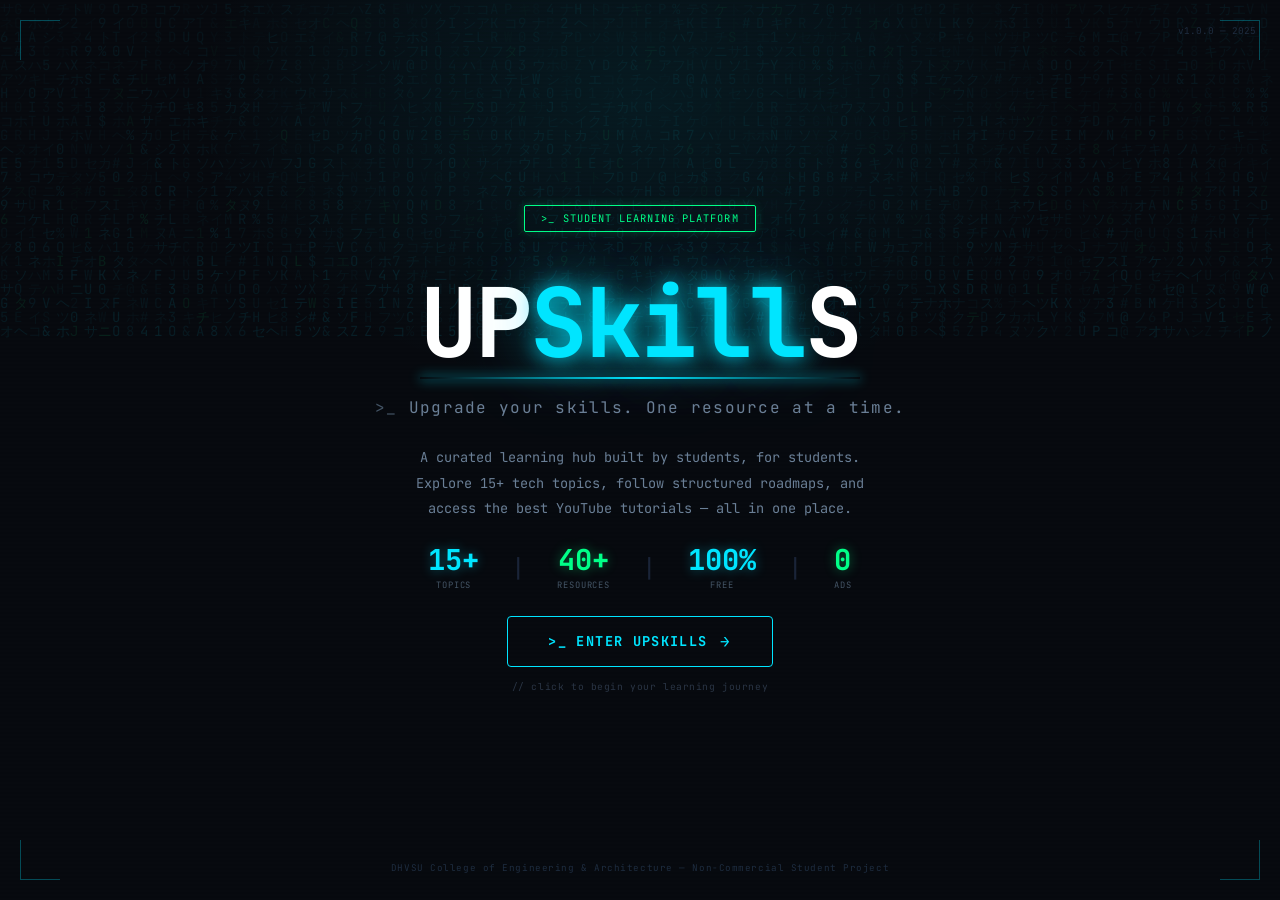
==== intro.html @ 8735667f "." ====
<!DOCTYPE html>
<html lang="en">
<head>
  <meta charset="UTF-8" />
  <meta name="viewport" content="width=device-width, initial-scale=1.0" />
  <title>UPSkillS — Welcome</title>
  <link rel="stylesheet" href="assets/css/style.css" />
  <style>
    * { box-sizing: border-box; margin: 0; padding: 0; }

    body {
      background: #080b11;
      font-family: 'JetBrains Mono', monospace;
      overflow: hidden;
      height: 100vh;
      display: flex;
      align-items: center;
      justify-content: center;
    }

    /* Matrix Canvas */
    #intro-canvas {
      position: fixed;
      inset: 0;
      z-index: 0;
      opacity: 0.15;
    }

    /* Scanline */
    body::before {
      content: '';
      position: fixed;
      inset: 0;
      z-index: 1;
      pointer-events: none;
      background: repeating-linear-gradient(
        0deg, transparent, transparent 2px,
        rgba(0,0,0,0.08) 2px, rgba(0,0,0,0.08) 4px
      );
    }

    /* Radial glow */
    body::after {
      content: '';
      position: fixed;
      top: -200px;
      left: 50%;
      transform: translateX(-50%);
      width: 900px;
      height: 600px;
      background: radial-gradient(ellipse, rgba(0,229,255,0.08) 0%, transparent 70%);
      pointer-events: none;
      z-index: 1;
    }

    /* Main container */
    .intro-container {
      position: relative;
      z-index: 10;
      text-align: center;
      padding: 2rem;
      display: flex;
      flex-direction: column;
      align-items: center;
      gap: 1.5rem;
    }

    /* Badge */
    .intro-badge {
      font-size: 0.65rem;
      color: #00ff88;
      border: 1px solid #00ff88;
      padding: 4px 16px;
      border-radius: 2px;
      letter-spacing: 0.1em;
      text-transform: uppercase;
      opacity: 0;
      animation: fadeInUp 0.6s ease forwards 0.3s;
      box-shadow: 0 0 10px rgba(0,255,136,0.2);
    }

    /* Logo */
    .intro-logo {
      font-size: clamp(3rem, 8vw, 6rem);
      font-weight: 700;
      letter-spacing: -3px;
      color: #fff;
      opacity: 0;
      animation: fadeInUp 0.7s ease forwards 0.6s;
      position: relative;
      line-height: 1;
    }

    .intro-logo span {
      color: #00e5ff;
      text-shadow:
        0 0 20px rgba(0,229,255,0.9),
        0 0 50px rgba(0,229,255,0.5),
        0 0 100px rgba(0,229,255,0.3);
      animation: logoPulse 2s ease-in-out infinite 1.5s;
    }

    @keyframes logoPulse {
      0%, 100% { text-shadow: 0 0 20px rgba(0,229,255,0.9), 0 0 50px rgba(0,229,255,0.5); }
      50%       { text-shadow: 0 0 30px rgba(0,229,255,1), 0 0 80px rgba(0,229,255,0.7), 0 0 120px rgba(0,229,255,0.4); }
    }

    /* Glowing underline */
    .intro-logo::after {
      content: '';
      position: absolute;
      bottom: -8px;
      left: 0;
      width: 100%;
      height: 2px;
      background: linear-gradient(90deg, transparent, #00e5ff, transparent);
      box-shadow: 0 0 12px #00e5ff;
      opacity: 0;
      animation: fadeIn 0.5s ease forwards 1s;
    }

    /* Tagline */
    .intro-tagline {
      font-size: clamp(0.75rem, 2vw, 1rem);
      color: #445566;
      letter-spacing: 0.08em;
      opacity: 0;
      animation: fadeInUp 0.7s ease forwards 1s;
    }

    .intro-tagline span {
      color: #6a7f96;
    }

    /* Description */
    .intro-desc {
      font-size: clamp(0.7rem, 1.5vw, 0.85rem);
      color: #6a7f96;
      max-width: 480px;
      line-height: 1.9;
      opacity: 0;
      animation: fadeInUp 0.7s ease forwards 1.3s;
    }

    /* Stats row */
    .intro-stats {
      display: flex;
      gap: 2rem;
      align-items: center;
      opacity: 0;
      animation: fadeInUp 0.7s ease forwards 1.6s;
    }

    .intro-stat {
      display: flex;
      flex-direction: column;
      align-items: center;
      gap: 0.2rem;
    }

    .intro-stat-num {
      font-size: 1.8rem;
      font-weight: 700;
      line-height: 1;
    }

    .intro-stat-num.cyan  { color: #00e5ff; text-shadow: 0 0 12px rgba(0,229,255,0.4); }
    .intro-stat-num.green { color: #00ff88; text-shadow: 0 0 12px rgba(0,255,136,0.4); }

    .intro-stat-label {
      font-size: 0.55rem;
      color: #445566;
      text-transform: uppercase;
      letter-spacing: 0.1em;
    }

    .intro-stat-sep { color: #1a2438; font-size: 1.5rem; }

    /* Enter button */
    .intro-btn {
      opacity: 0;
      animation: fadeInUp 0.7s ease forwards 2s;
      display: flex;
      flex-direction: column;
      align-items: center;
      gap: 0.8rem;
      cursor: pointer;
      border: none;
      background: none;
      font-family: 'JetBrains Mono', monospace;
    }

    .intro-btn-inner {
      display: flex;
      align-items: center;
      gap: 0.8rem;
      background: transparent;
      border: 1px solid #00e5ff;
      color: #00e5ff;
      font-family: 'JetBrains Mono', monospace;
      font-size: 0.85rem;
      font-weight: 700;
      padding: 0.85rem 2.5rem;
      border-radius: 4px;
      cursor: pointer;
      letter-spacing: 0.1em;
      text-transform: uppercase;
      transition: background 0.2s, box-shadow 0.2s, transform 0.2s;
      position: relative;
      overflow: hidden;
    }

    .intro-btn-inner::before {
      content: '';
      position: absolute;
      inset: 0;
      background: linear-gradient(135deg, rgba(0,229,255,0.1), transparent);
      opacity: 0;
      transition: opacity 0.2s;
    }

    .intro-btn-inner:hover {
      background: rgba(0,229,255,0.08);
      box-shadow: 0 0 30px rgba(0,229,255,0.4), 0 0 60px rgba(0,229,255,0.1);
      transform: translateY(-2px);
    }

    .intro-btn-inner:hover::before { opacity: 1; }

    .btn-arrow {
      font-size: 1rem;
      animation: arrowPulse 1.5s ease-in-out infinite;
    }

    @keyframes arrowPulse {
      0%, 100% { transform: translateX(0); }
      50%       { transform: translateX(4px); }
    }

    .intro-btn-hint {
      font-size: 0.6rem;
      color: #2a3545;
      letter-spacing: 0.06em;
    }

    /* Corner decorations */
    .corner {
      position: fixed;
      width: 40px;
      height: 40px;
      opacity: 0.3;
      z-index: 5;
    }
    .corner-tl { top: 20px; left: 20px; border-top: 1px solid #00e5ff; border-left: 1px solid #00e5ff; }
    .corner-tr { top: 20px; right: 20px; border-top: 1px solid #00e5ff; border-right: 1px solid #00e5ff; }
    .corner-bl { bottom: 20px; left: 20px; border-bottom: 1px solid #00e5ff; border-left: 1px solid #00e5ff; }
    .corner-br { bottom: 20px; right: 20px; border-bottom: 1px solid #00e5ff; border-right: 1px solid #00e5ff; }

    /* Footer text */
    .intro-footer {
      position: fixed;
      bottom: 1.5rem;
      left: 50%;
      transform: translateX(-50%);
      font-size: 0.58rem;
      color: #1e2d40;
      letter-spacing: 0.06em;
      z-index: 10;
      white-space: nowrap;
    }

    /* Version tag */
    .intro-version {
      position: fixed;
      top: 1.5rem;
      right: 1.5rem;
      font-size: 0.58rem;
      color: #1e2d40;
      z-index: 10;
    }

    /* Fade out transition */
    .fade-out {
      animation: fadeOut 0.8s ease forwards !important;
    }

    /* Keyframes */
    @keyframes fadeInUp {
      from { opacity: 0; transform: translateY(20px); }
      to   { opacity: 1; transform: translateY(0); }
    }

    @keyframes fadeIn {
      from { opacity: 0; }
      to   { opacity: 1; }
    }

    @keyframes fadeOut {
      from { opacity: 1; }
      to   { opacity: 0; }
    }
  </style>
  <link rel="preconnect" href="https://fonts.googleapis.com">
  <link href="https://fonts.googleapis.com/css2?family=JetBrains+Mono:wght@300;400;600;700&display=swap" rel="stylesheet">
</head>
<body>

  <!-- Matrix Canvas -->
  <canvas id="intro-canvas"></canvas>

  <!-- Corner decorations -->
  <div class="corner corner-tl"></div>
  <div class="corner corner-tr"></div>
  <div class="corner corner-bl"></div>
  <div class="corner corner-br"></div>

  <!-- Version -->
  <p class="intro-version">v1.0.0 — 2025</p>

  <!-- Main Content -->
  <div class="intro-container" id="introContainer">

    <div class="intro-badge">&gt;_ Student Learning Platform</div>

    <div class="intro-logo">UP<span>Skill</span>S</div>

    <p class="intro-tagline">&gt;_ <span>Upgrade your skills. One resource at a time.</span></p>

    <p class="intro-desc">
      A curated learning hub built by students, for students.
      Explore 15+ tech topics, follow structured roadmaps,
      and access the best YouTube tutorials — all in one place.
    </p>

    <div class="intro-stats">
      <div class="intro-stat">
        <span class="intro-stat-num cyan">15+</span>
        <span class="intro-stat-label">Topics</span>
      </div>
      <div class="intro-stat-sep">|</div>
      <div class="intro-stat">
        <span class="intro-stat-num green">40+</span>
        <span class="intro-stat-label">Resources</span>
      </div>
      <div class="intro-stat-sep">|</div>
      <div class="intro-stat">
        <span class="intro-stat-num cyan">100%</span>
        <span class="intro-stat-label">Free</span>
      </div>
      <div class="intro-stat-sep">|</div>
      <div class="intro-stat">
        <span class="intro-stat-num green">0</span>
        <span class="intro-stat-label">Ads</span>
      </div>
    </div>

    <div class="intro-btn" id="enterBtn">
      <button class="intro-btn-inner" onclick="enterSite()">
        &gt;_ Enter UPSkillS
        <span class="btn-arrow">→</span>
      </button>
      <p class="intro-btn-hint">// click to begin your learning journey</p>
    </div>

  </div>

  <!-- Footer -->
  <p class="intro-footer">DHVSU College of Engineering &amp; Architecture — Non-Commercial Student Project</p>

  <script>
    // Matrix Rain
    const canvas = document.getElementById('intro-canvas');
    const ctx = canvas.getContext('2d');
    canvas.width = window.innerWidth;
    canvas.height = window.innerHeight;

    window.addEventListener('resize', () => {
      canvas.width = window.innerWidth;
      canvas.height = window.innerHeight;
    });

    const chars = '01アイウエオカキクケコサシスセソタチツテトナニヌネノハヒフヘホABCDEFGHIJKLMNOPQRSTUVWXYZ0123456789@#$%&';
    const fontSize = 14;
    const columns = Math.floor(canvas.width / fontSize);
    const drops = Array(columns).fill(1);

    function drawMatrix() {
      ctx.fillStyle = 'rgba(8,11,17,0.05)';
      ctx.fillRect(0, 0, canvas.width, canvas.height);
      ctx.font = fontSize + 'px JetBrains Mono, monospace';

      drops.forEach((d, i) => {
        const char = chars[Math.floor(Math.random() * chars.length)];
        ctx.fillStyle = Math.random() > 0.95 ? '#00ff88' : '#00e5ff';
        ctx.globalAlpha = Math.random() * 0.5 + 0.2;
        ctx.fillText(char, i * fontSize, d * fontSize);
        if (d * fontSize > canvas.height && Math.random() > 0.975) drops[i] = 0;
        drops[i]++;
      });
    }

    setInterval(drawMatrix, 50);

    // Enter button
    function enterSite() {
      document.body.style.transition = 'opacity 0.8s ease';
      document.body.style.opacity = '0';
      setTimeout(() => {
        window.location.href = 'index.html';
      }, 800);
    }

    // Keyboard shortcut — Enter key
    document.addEventListener('keydown', (e) => {
      if (e.key === 'Enter') enterSite();
    });
  </script>
</body>
</html>
---- assets/css/style.css ----
/* ═══════════════════════════════════════════════
   UPSkillS — style.css (v5)
   Theme  : Dark Techy / Futuristic
   Accents: Cyan #00e5ff + Green #00ff88
   Font   : JetBrains Mono
   ══════════════════════════════════════════════ */

@import url('https://fonts.googleapis.com/css2?family=JetBrains+Mono:wght@300;400;600;700&display=swap');

/* ── Variables ─────────────────────────────── */
:root {
  --bg:          #080b11;
  --bg-card:     #0e1520;
  --bg-card-h:   #111a2a;
  --bg-terminal: #0a0f18;
  --border:      #1a2438;
  --border-dim:  #111825;
  --cyan:        #00e5ff;
  --cyan-dim:    rgba(0, 229, 255, 0.12);
  --cyan-glow:   rgba(0, 229, 255, 0.25);
  --green:       #00ff88;
  --green-dim:   rgba(0, 255, 136, 0.12);
  --text:        #c8d8e8;
  --text-bright: #6a7f96;
  --text-dim:    #b8cfd8;
  --font:        'JetBrains Mono', monospace;
  --radius:      6px;
  --radius-lg:   10px;
}

/* ── Reset ─────────────────────────────────── */
*, *::before, *::after { box-sizing: border-box; margin: 0; padding: 0; }
html { scroll-behavior: smooth; }
body {
  background: var(--bg);
  color: var(--text);
  font-family: var(--font);
  font-size: 20px;
  line-height: 1.6;
  overflow-x: hidden;
}
a { text-decoration: none; }

/* ══════════════════════════════════════════════
   BACKGROUND — Grid + Scanlines + Radial glow
══════════════════════════════════════════════ */
.bg-grid {
  position: fixed;
  inset: 0;
  pointer-events: none;
  z-index: 0;
  background-image:
    linear-gradient(rgba(0,229,255,0.04) 1px, transparent 1px),
    linear-gradient(90deg, rgba(0,229,255,0.04) 1px, transparent 1px);
  background-size: 48px 48px;
  animation: gridDrift 20s linear infinite;
}
@keyframes gridDrift {
  0%   { background-position: 0 0; }
  100% { background-position: 48px 48px; }
}

body::before {
  content: '';
  position: fixed;
  inset: 0;
  z-index: 0;
  pointer-events: none;
  background: repeating-linear-gradient(
    0deg,
    transparent,
    transparent 2px,
    rgba(0,0,0,0.05) 2px,
    rgba(0,0,0,0.05) 4px
  );
}

body::after {
  content: '';
  position: fixed;
  top: -200px;
  left: 50%;
  transform: translateX(-50%);
  width: 800px;
  height: 500px;
  background: radial-gradient(ellipse, rgba(0,229,255,0.06) 0%, transparent 70%);
  pointer-events: none;
  z-index: 0;
}

header, section, main, footer, .topic-nav-strip {
  position: relative;
  z-index: 1;
}

/* ══════════════════════════════════════════════
   SCROLL ANIMATIONS
══════════════════════════════════════════════ */
.fade-in {
  opacity: 0;
  transform: translateY(24px);
  transition: opacity 0.6s ease, transform 0.6s ease;
}
.fade-in.visible {
  opacity: 1;
  transform: translateY(0);
}

/* ══════════════════════════════════════════════
   HEADER
══════════════════════════════════════════════ */
header {
  padding: 1.6rem 2rem 0;
  max-width: 1180px;
  margin: 0 auto;
  animation: slideDown 0.6s ease both;
}
@keyframes slideDown {
  from { opacity: 0; transform: translateY(-16px); }
  to   { opacity: 1; transform: translateY(0); }
}

.header-inner {
  display: flex;
  align-items: center;
  justify-content: space-between;
  flex-wrap: wrap;
  gap: 1rem;
}

/* ── LOGO ── */
.logo {
  font-size: 2rem;
  font-weight: 700;
  letter-spacing: -2px;
  color: #fff;
  position: relative;
  display: inline-block;
  flex-shrink: 0;
}
.logo span {
  color: var(--cyan);
  text-shadow:
    0 0 10px rgba(0,229,255,0.8),
    0 0 30px rgba(0,229,255,0.4),
    0 0 60px rgba(0,229,255,0.2);
  animation: logoPulse 3s ease-in-out infinite;
}
@keyframes logoPulse {
  0%, 100% { text-shadow: 0 0 10px rgba(0,229,255,0.8), 0 0 30px rgba(0,229,255,0.4), 0 0 60px rgba(0,229,255,0.2); }
  50%       { text-shadow: 0 0 20px rgba(0,229,255,1),   0 0 50px rgba(0,229,255,0.6), 0 0 80px rgba(0,229,255,0.3); }
}
.logo::after {
  content: '';
  position: absolute;
  bottom: -4px;
  left: 0;
  width: 100%;
  height: 2px;
  background: linear-gradient(90deg, var(--cyan), transparent);
  border-radius: 2px;
  box-shadow: 0 0 8px var(--cyan);
}

/* ── Nav ── */
.nav-topics {
  display: flex;
  gap: 0.15rem;
  flex-wrap: wrap;
  max-width: 760px;
  justify-content: flex-end;
}
.nav-topics a {
  font-size: 0.65rem;
  color: var(--text-dim);
  padding: 3px 8px;
  border-radius: 3px;
  border: 1px solid transparent;
  transition: color 0.15s, border-color 0.15s, background 0.15s;
  letter-spacing: 0.03em;
  white-space: nowrap;
}
.nav-topics a:hover,
.nav-topics a.active {
  color: var(--cyan);
  border-color: var(--border);
  background: var(--cyan-dim);
}

.tagline {
  margin-top: 0.9rem;
  font-size: 0.78rem;
  color: var(--text-dim);
  letter-spacing: 0.04em;
}

.header-line {
  margin-top: 1rem;
  height: 1px;
  background: linear-gradient(
    90deg,
    var(--cyan) 0%,
    rgba(0,229,255,0.3) 30%,
    var(--border) 60%,
    transparent 100%
  );
  box-shadow: 0 0 10px rgba(0,229,255,0.4);
  animation: lineGrow 1s ease both 0.3s;
}
@keyframes lineGrow {
  from { transform: scaleX(0); transform-origin: left; }
  to   { transform: scaleX(1); transform-origin: left; }
}

/* ══════════════════════════════════════════════
   INTRO / HERO
══════════════════════════════════════════════ */
.intro {
  max-width: 1180px;
  margin: 0 auto;
  padding: 3.5rem 2rem 2.5rem;
  display: grid;
  grid-template-columns: 1fr 1fr;
  gap: 3rem;
  align-items: center;
  animation: fadeUp 0.7s ease both 0.2s;
}
@keyframes fadeUp {
  from { opacity: 0; transform: translateY(20px); }
  to   { opacity: 1; transform: translateY(0); }
}

.intro-badge {
  display: inline-block;
  font-size: 0.65rem;
  color: var(--green);
  border: 1px solid var(--green);
  padding: 3px 12px;
  border-radius: 2px;
  margin-bottom: 1.2rem;
  letter-spacing: 0.06em;
  box-shadow: 0 0 10px rgba(0,255,136,0.15);
}

.intro-title {
  font-size: 2rem;
  font-weight: 700;
  color: #fff;
  line-height: 1.25;
  margin-bottom: 1rem;
  letter-spacing: -0.5px;
}

.glow-text {
  color: var(--cyan);
  text-shadow: 0 0 20px rgba(0,229,255,0.6), 0 0 50px rgba(0,229,255,0.3);
  animation: glowPulse 2.5s ease-in-out infinite;
}
@keyframes glowPulse {
  0%, 100% { text-shadow: 0 0 20px rgba(0,229,255,0.6), 0 0 50px rgba(0,229,255,0.3); }
  50%       { text-shadow: 0 0 30px rgba(0,229,255,0.9), 0 0 70px rgba(0,229,255,0.5); }
}

.intro-text {
  font-size: 0.78rem;
  color: var(--text-dim);
  line-height: 1.9;
  max-width: 440px;
  margin-bottom: 2rem;
}

.intro-stats {
  display: flex;
  align-items: center;
  gap: 1rem;
  flex-wrap: wrap;
}
.stat { display: flex; flex-direction: column; }
.stat-num {
  font-size: 1.6rem;
  font-weight: 700;
  line-height: 1;
}
.stat-num.cyan  { color: var(--cyan);  text-shadow: 0 0 12px var(--cyan-glow); }
.stat-num.green { color: var(--green); text-shadow: 0 0 12px rgba(0,255,136,0.3); }
.stat-label {
  font-size: 0.6rem;
  color: var(--text-dim);
  text-transform: uppercase;
  letter-spacing: 0.1em;
  margin-top: 2px;
}
.stat-sep { color: var(--border); font-size: 1.4rem; }

/* ── Terminal Widget ── */
.intro-terminal {
  background: var(--bg-terminal);
  border: 1px solid var(--border);
  border-radius: var(--radius-lg);
  overflow: hidden;
  box-shadow: 0 0 40px rgba(0,0,0,0.6), 0 0 1px var(--cyan) inset;
  animation: terminalAppear 0.8s ease both 0.5s;
}
@keyframes terminalAppear {
  from { opacity: 0; transform: translateX(20px); }
  to   { opacity: 1; transform: translateX(0); }
}

.terminal-bar {
  background: #0c1220;
  padding: 0.55rem 1rem;
  display: flex;
  align-items: center;
  gap: 0.4rem;
  border-bottom: 1px solid var(--border);
}
.dot { width: 10px; height: 10px; border-radius: 50%; display: inline-block; }
.dot-red    { background: #ff5f57; }
.dot-yellow { background: #febc2e; }
.dot-green  { background: #28c840; }
.terminal-title { margin-left: 0.5rem; font-size: 0.65rem; color: var(--text-dim); }

.terminal-body {
  padding: 1.2rem 1.4rem;
  font-size: 0.75rem;
  line-height: 2;
}
.terminal-body p { margin: 0; }
.t-dim  { color: var(--text-dim); }
.t-cyan { color: var(--cyan); }
.t-mt   { margin-top: 0.5rem; }
.cursor {
  display: inline-block;
  color: var(--cyan);
  animation: blink 1s step-end infinite;
}
@keyframes blink { 0%,100%{opacity:1} 50%{opacity:0} }

/* ══════════════════════════════════════════════
   TOPIC NAV PILLS
══════════════════════════════════════════════ */
.topic-nav-strip {
  max-width: 1180px;
  margin: 0 auto 0.5rem;
  padding: 0 2rem 1.5rem;
  display: flex;
  flex-wrap: wrap;
  gap: 0.5rem;
}
.tnav-pill {
  font-size: 0.65rem;
  padding: 5px 14px;
  border-radius: 20px;
  border: 1px solid var(--border);
  color: var(--text-dim);
  background: var(--bg-card);
  transition: color 0.2s, border-color 0.2s, background 0.2s, box-shadow 0.2s;
  letter-spacing: 0.03em;
}
.tnav-pill:hover {
  color: var(--cyan);
  border-color: var(--cyan);
  background: var(--cyan-dim);
  box-shadow: 0 0 10px rgba(0,229,255,0.15);
}

/* ══════════════════════════════════════════════
   MAIN
══════════════════════════════════════════════ */
main {
  max-width: 1180px;
  margin: 0 auto;
  padding: 0 2rem 5rem;
}

/* ══════════════════════════════════════════════
   TOPIC SECTION
══════════════════════════════════════════════ */
.topic-section {
  margin-bottom: 4rem;
}

.section-header {
  display: flex;
  align-items: center;
  gap: 1rem;
  margin-bottom: 1.4rem;
}
.section-num {
  font-size: 0.6rem;
  color: var(--text-dim);
  font-weight: 600;
  letter-spacing: 0.06em;
  flex-shrink: 0;
}
.section-title-group {
  display: flex;
  align-items: center;
  gap: 0.7rem;
  flex-shrink: 0;
}
.section-title {
  font-size: 1rem;
  font-weight: 700;
  color: #fff;
  letter-spacing: -0.3px;
}
.section-pill {
  font-size: 0.55rem;
  padding: 2px 9px;
  border-radius: 20px;
  text-transform: uppercase;
  letter-spacing: 0.07em;
  font-weight: 600;
  flex-shrink: 0;
}
.pill-cyan  { background: var(--cyan-dim);  color: var(--cyan);  border: 1px solid rgba(0,229,255,0.3); }
.pill-green { background: var(--green-dim); color: var(--green); border: 1px solid rgba(0,255,136,0.3); }

.section-line {
  flex: 1;
  height: 1px;
  background: var(--border-dim);
}

/* ══════════════════════════════════════════════
   CARDS GRID
══════════════════════════════════════════════ */
.cards-grid {
  display: grid;
  grid-template-columns: repeat(auto-fill, minmax(290px, 1fr));
  gap: 1rem;
}

/* ── Card ── */
.card {
  display: block;
  background: var(--bg-card);
  border: 1px solid var(--border);
  border-radius: var(--radius-lg);
  overflow: hidden;
  transition: border-color 0.25s, transform 0.25s, box-shadow 0.25s;
  position: relative;
}
.card::before {
  content: '';
  position: absolute;
  inset: 0;
  border-radius: var(--radius-lg);
  background: linear-gradient(135deg, rgba(0,229,255,0.04), transparent 60%);
  opacity: 0;
  transition: opacity 0.25s;
  pointer-events: none;
  z-index: 1;
}
.card:hover {
  border-color: var(--cyan);
  transform: translateY(-5px);
  box-shadow: 0 10px 40px rgba(0,229,255,0.12), 0 0 0 1px rgba(0,229,255,0.1);
}
.card:hover::before { opacity: 1; }

.card-thumb {
  position: relative;
  width: 100%;
  aspect-ratio: 16 / 9;
  background: #060a10;
  overflow: hidden;
}
.card-thumb img {
  width: 100%;
  height: 100%;
  object-fit: cover;
  display: block;
  opacity: 0.8;
  transition: opacity 0.25s, transform 0.35s;
}
.card:hover .card-thumb img {
  opacity: 1;
  transform: scale(1.05);
}

.card-overlay {
  position: absolute;
  inset: 0;
  background: rgba(0,229,255,0.05);
  display: flex;
  align-items: center;
  justify-content: center;
  opacity: 0;
  transition: opacity 0.25s;
}
.card:hover .card-overlay { opacity: 1; }

.play-btn {
  width: 44px; height: 44px;
  border-radius: 50%;
  background: rgba(0,229,255,0.15);
  border: 1.5px solid var(--cyan);
  color: var(--cyan);
  font-size: 0.9rem;
  display: flex;
  align-items: center;
  justify-content: center;
  padding-left: 3px;
  box-shadow: 0 0 24px rgba(0,229,255,0.5);
  transition: transform 0.2s;
}
.card:hover .play-btn { transform: scale(1.1); }

.card-body {
  padding: 0.85rem 1rem 1rem;
  background: var(--bg-card);
  transition: background 0.25s;
  position: relative;
  z-index: 2;
}
.card:hover .card-body { background: var(--bg-card-h); }

.card-tag {
  font-size: 0.58rem;
  text-transform: uppercase;
  letter-spacing: 0.1em;
  display: block;
  margin-bottom: 0.35rem;
  font-weight: 600;
}
.tag-cyan  { color: var(--cyan); }
.tag-green { color: var(--green); }

.card-title {
  font-size: 0.77rem;
  color: var(--text-bright);
  font-weight: 600;
  line-height: 1.5;
  margin-bottom: 0.5rem;
}
.card:hover .card-title { color: #fff; }

.card-meta {
  font-size: 0.6rem;
  color: var(--text-dim);
  font-style: italic;
}

/* ══════════════════════════════════════════════
   ABOUT US
══════════════════════════════════════════════ */
.about { margin-bottom: 4rem; }

.about-desc {
  font-size: 0.78rem;
  color: var(--text-dim);
  max-width: 600px;
  line-height: 1.9;
  margin-bottom: 2rem;
}

/* ── About Institution Block ── */
.about-institution {
  display: grid;
  grid-template-columns: 1fr 1fr;
  gap: 1.5rem;
  margin-bottom: 2.5rem;
}

.institution-card {
  background: var(--bg-card);
  border: 1px solid var(--border);
  border-radius: var(--radius-lg);
  overflow: hidden;
  transition: border-color 0.25s, transform 0.25s;
}
.institution-card:hover {
  border-color: var(--cyan);
  transform: translateY(-3px);
}

.institution-img {
  width: 100%;
  height: 220px;
  overflow: hidden;
}

.institution-img img {
  width: 100%;
  height: 100%;
  object-fit: cover;
  display: block;
  transition: transform 0.3s;
}

.institution-card:hover .institution-img img {
  transform: scale(1.03);
}

.img-placeholder-icon {
  font-size: 2.5rem;
  opacity: 0.4;
  position: relative;
  z-index: 1;
}
.img-placeholder-text {
  font-size: 0.6rem;
  color: var(--text-dim);
  letter-spacing: 0.06em;
  position: relative;
  z-index: 1;
  text-align: center;
  padding: 0 1rem;
}

.institution-body {
  padding: 1.2rem;
}
.institution-label {
  font-size: 0.55rem;
  color: var(--cyan);
  letter-spacing: 0.1em;
  text-transform: uppercase;
  font-weight: 600;
  display: block;
  margin-bottom: 0.4rem;
}
.institution-name {
  font-size: 0.82rem;
  font-weight: 700;
  color: #fff;
  line-height: 1.4;
}

/* ── About History ── */
.about-history {
  background-color: var(--bg-card);
  background-size: cover;
  background-position: center;
  background-repeat: no-repeat;
  border: 1px solid var(--border-dim);
  border-left: 3px solid var(--cyan);
  border-radius: var(--radius);
  padding: 1.4rem 1.6rem;
  margin-bottom: 2.5rem;
  position: relative;
  overflow: hidden;
}

/* Dark overlay para readable yung text */
.about-history::before {
  content: '';
  position: absolute;
  inset: 0;
  background: rgba(8, 11, 17, 0.82);
  z-index: 0;
}

/* Text above overlay */
.about-history p,
.about-history-title {
  position: relative;
  z-index: 1;
}
.about-history-title {
  font-size: 0.7rem;
  color: var(--cyan);
  letter-spacing: 0.08em;
  text-transform: uppercase;
  margin-bottom: 0.8rem;
  font-weight: 600;
}
.about-history p {
  font-size: 0.75rem;
  color: var(--text-dim);
  line-height: 1.9;
}
.about-history p + p { margin-top: 0.6rem; }

.team-grid {
  display: grid;
  grid-template-columns: repeat(6, 1fr);
  gap: 1rem;
}

.team-card:nth-child(1) { grid-column: 1 / 3; }
.team-card:nth-child(2) { grid-column: 3 / 5; }
.team-card:nth-child(3) { grid-column: 5 / 7; }
.team-card:nth-child(4) { grid-column: 2 / 4; }
.team-card:nth-child(5) { grid-column: 4 / 6; }

@media (max-width: 700px) {
  .team-grid { grid-template-columns: repeat(2, 1fr); }
  .team-card:nth-child(n) { grid-column: auto; }
}

@media (max-width: 400px) {
  .team-grid { grid-template-columns: 1fr; }
}

.team-card {
  background: var(--bg-card);
  border: 1px solid var(--border);
  border-radius: var(--radius-lg);
  padding: 1.5rem 1rem;
  text-align: center;
  transition: border-color 0.25s, transform 0.25s, box-shadow 0.25s;
}
.team-card:hover {
  border-color: var(--cyan);
  transform: translateY(-4px);
  box-shadow: 0 10px 30px rgba(0,229,255,0.1);
}

.team-photo {
  width: 150px;
  height: 200px;
  border-radius: 5%;
  overflow: hidden;
  margin: 0 auto 1rem;
  border: 2px solid var(--border);
  background: var(--bg);
  transition: border-color 0.25s, box-shadow 0.25s;
}
.team-card:hover .team-photo {
  border-color: var(--cyan);
  box-shadow: 0 0 16px rgba(0,229,255,0.3);
}
.team-photo img {
  width: 100%;
  height: 100%;
  object-fit: cover;
  display: block;
}

.team-name {
  font-size: 0.82rem;
  font-weight: 700;
  color: #fff;
  margin-bottom: 0.3rem;
}
.team-role {
  font-size: 0.62rem;
  color: var(--cyan);
  letter-spacing: 0.05em;
  display: block;
  margin-bottom: 0.6rem;
}
.team-desc {
  font-size: 0.63rem;
  color: var(--text-dim);
  line-height: 1.7;
  display: block;
  text-align: left;
}

/* ══════════════════════════════════════════════
   FOOTER
══════════════════════════════════════════════ */
footer {
  border-top: 1px solid var(--border-dim);
  text-align: center;
  padding: 2.5rem 2rem;
}
.footer-inner { max-width: 1180px; margin: 0 auto; }

.footer-logo {
  font-size: 1.4rem;
  font-weight: 700;
  color: #fff;
  margin-bottom: 0.3rem;
  letter-spacing: -1px;
}
.footer-logo span {
  color: var(--cyan);
  text-shadow: 0 0 12px rgba(0,229,255,0.6);
}

.footer-sub {
  font-size: 0.7rem;
  color: var(--text-dim);
  margin-bottom: 1.2rem;
}
.footer-line {
  width: 60px; height: 1px;
  background: var(--border);
  margin: 0 auto 1.2rem;
}
.footer-note {
  font-size: 0.72rem;
  color: #7a9bb5;
  line-height: 1.8;
}

/* ══════════════════════════════════════════════
   RESPONSIVE
══════════════════════════════════════════════ */
@media (max-width: 860px) {
  .intro { grid-template-columns: 1fr; gap: 2rem; }
  .intro-terminal { display: none; }
  .intro-title { font-size: 1.5rem; }
  .roadmap-grid { grid-template-columns: 1fr; }
  .about-institution { grid-template-columns: 1fr; }
}

@media (max-width: 700px) {
  .team-grid { grid-template-columns: repeat(2, 1fr); }
  .team-card:nth-child(5) { grid-column: 1 / 3; }
}

@media (max-width: 600px) {
  header, main, .intro, .topic-nav-strip { padding-left: 1rem; padding-right: 1rem; }
  .nav-topics { display: none; }
  .cards-grid { grid-template-columns: 1fr; }
  .intro-stats { gap: 0.7rem; }
  .stat-num { font-size: 1.2rem; }
  .logo { font-size: 1.5rem; }
}

@media (max-width: 400px) {
  .team-grid { grid-template-columns: 1fr; }
  .team-card:nth-child(5) { grid-column: 1; }
}

/* ══════════════════════════════════════════════
   LOADING SCREEN
══════════════════════════════════════════════ */
.loader {
  position: fixed;
  inset: 0;
  background: var(--bg);
  z-index: 9999;
  display: flex;
  align-items: center;
  justify-content: center;
  transition: opacity 0.5s ease, visibility 0.5s ease;
}
.loader.hidden {
  opacity: 0;
  visibility: hidden;
  pointer-events: none;
}
.loader-inner { text-align: center; }
.loader-logo {
  font-size: 2.5rem;
  font-weight: 700;
  color: #fff;
  letter-spacing: -2px;
  margin-bottom: 1.5rem;
  animation: logoPulse 1s ease-in-out infinite;
}
.loader-logo span {
  color: var(--cyan);
  text-shadow: 0 0 20px rgba(0,229,255,0.8);
}
.loader-bar {
  width: 200px;
  height: 2px;
  background: var(--border);
  border-radius: 2px;
  margin: 0 auto 1rem;
  overflow: hidden;
}
.loader-fill {
  height: 100%;
  background: linear-gradient(90deg, var(--cyan), var(--green));
  border-radius: 2px;
  animation: loaderFill 1.5s ease forwards;
  box-shadow: 0 0 8px var(--cyan);
}
@keyframes loaderFill {
  from { width: 0%; }
  to   { width: 100%; }
}
.loader-text {
  font-size: 0.65rem;
  color: var(--text-dim);
  letter-spacing: 0.06em;
}

/* ══════════════════════════════════════════════
   BACK TO TOP
══════════════════════════════════════════════ */
.back-to-top {
  position: fixed;
  bottom: 2rem;
  right: 2rem;
  width: 40px; height: 40px;
  border-radius: 50%;
  background: var(--bg-card);
  border: 1px solid var(--cyan);
  color: var(--cyan);
  font-size: 1rem;
  cursor: pointer;
  z-index: 500;
  opacity: 0;
  transform: translateY(10px);
  transition: opacity 0.3s, transform 0.3s, box-shadow 0.2s;
  box-shadow: 0 0 12px rgba(0,229,255,0.2);
}
.back-to-top.visible {
  opacity: 1;
  transform: translateY(0);
}
.back-to-top:hover {
  box-shadow: 0 0 20px rgba(0,229,255,0.5);
  background: var(--cyan-dim);
}

/* ══════════════════════════════════════════════
   SEARCH BAR
══════════════════════════════════════════════ */
.search-wrap {
  max-width: 1180px;
  margin: 0 auto;
  padding: 1.5rem 2rem 0.5rem;
}
.search-inner {
  display: flex;
  align-items: center;
  gap: 0.6rem;
  background: var(--bg-card);
  border: 1px solid var(--border);
  border-radius: var(--radius-lg);
  padding: 0.6rem 1rem;
  transition: border-color 0.2s, box-shadow 0.2s;
}
.search-inner:focus-within {
  border-color: var(--cyan);
  box-shadow: 0 0 16px rgba(0,229,255,0.12);
}
.search-icon {
  font-size: 1.1rem;
  color: var(--text-dim);
  flex-shrink: 0;
}
.search-input {
  flex: 1;
  background: none;
  border: none;
  outline: none;
  font-family: var(--font);
  font-size: 0.78rem;
  color: var(--text-bright);
  letter-spacing: 0.02em;
}
.search-input::placeholder { color: var(--text-dim); }
.search-clear {
  background: none;
  border: none;
  color: var(--text-dim);
  font-size: 0.75rem;
  cursor: pointer;
  padding: 2px 6px;
  border-radius: 3px;
  transition: color 0.15s;
  display: none;
}
.search-clear:hover { color: var(--cyan); }
.search-status {
  font-size: 0.62rem;
  color: var(--text-dim);
  margin-top: 0.4rem;
  padding-left: 0.2rem;
  min-height: 1rem;
}

.card.hidden-search { display: none; }
.topic-section.hidden-search { display: none; }

.no-results {
  text-align: center;
  padding: 4rem 2rem;
  color: var(--text-dim);
  font-size: 0.85rem;
}
.no-results-sub {
  font-size: 0.68rem;
  margin-top: 0.5rem;
  color: var(--text-dim);
}

/* ══════════════════════════════════════════════
   ROADMAPS
══════════════════════════════════════════════ */
.roadmap-desc {
  font-size: 0.78rem;
  color: var(--text-dim);
  margin-bottom: 1.5rem;
  max-width: 500px;
}

.roadmap-grid {
  display: grid;
  grid-template-columns: repeat(3, 1fr);
  gap: 1rem;
}

.roadmap-card {
  background-color: var(--bg-card);
  background-size: cover;
  background-position: center;
  border: 1px solid var(--border);
  border-radius: var(--radius-lg);
  padding: 1.4rem;
  transition: border-color 0.2s, transform 0.2s, box-shadow 0.2s;
  position: relative;
  overflow: hidden;
}
.roadmap-card::before {
  content: '';
  position: absolute;
  inset: 0;
  background: rgba(8, 11, 17, 0.75);
  z-index: 0;
}
.roadmap-card > * {
  position: relative;
  z-index: 1;
}

.roadmap-card:hover {
  border-color: var(--cyan);
  transform: translateY(-3px);
  box-shadow: 0 8px 30px rgba(0,229,255,0.08);
}

.roadmap-header {
  display: flex;
  align-items: center;
  gap: 0.8rem;
  margin-bottom: 1.2rem;
  padding-bottom: 1rem;
  border-bottom: 1px solid var(--border-dim);
}
.roadmap-icon { font-size: 1.5rem; }
.roadmap-title {
  font-size: 0.85rem;
  font-weight: 700;
  color: #fff;
  margin-bottom: 0.15rem;
}
.roadmap-sub {
  font-size: 0.6rem;
  color: var(--text-dim);
  letter-spacing: 0.04em;
}

.roadmap-steps {
  list-style: none;
  counter-reset: steps;
  display: flex;
  flex-direction: column;
  gap: 0.5rem;
}

.roadmap-step {
  counter-increment: steps;
  display: flex;
  align-items: center;
  gap: 0.6rem;
  font-size: 0.7rem;
  color: var(--text-dim);
  position: relative;
  padding-left: 1.4rem;
}
.roadmap-step::before {
  content: counter(steps);
  position: absolute;
  left: 0;
  font-size: 0.55rem;
  font-weight: 700;
  color: var(--text-dim);
  width: 16px; height: 16px;
  border: 1px solid var(--border);
  border-radius: 50%;
  display: flex;
  align-items: center;
  justify-content: center;
  background: var(--bg);
  flex-shrink: 0;
}
.roadmap-step.done { color: var(--text); }
.roadmap-step.done::before {
  border-color: var(--cyan);
  color: var(--cyan);
  box-shadow: 0 0 6px rgba(0,229,255,0.3);
}
.roadmap-step a {
  color: inherit;
  transition: color 0.15s;
  flex: 1;
}
.roadmap-step a:hover { color: var(--cyan); }

.step-badge {
  font-size: 0.52rem;
  padding: 1px 7px;
  border-radius: 10px;
  background: var(--cyan-dim);
  color: var(--cyan);
  border: 1px solid rgba(0,229,255,0.25);
  white-space: nowrap;
  flex-shrink: 0;
}
.step-badge.goal {
  background: var(--green-dim);
  color: var(--green);
  border-color: rgba(0,255,136,0.25);
}

/* ══════════════════════════════════════════════
   HOMEPAGE ONLY — FEATURE HIGHLIGHTS
══════════════════════════════════════════════ */

/* What You'll Learn */
.learn-section {
  max-width: 1180px;
  margin: 0 auto 4rem;
  padding: 0 2rem;
}

.learn-grid {
  display: grid;
  grid-template-columns: repeat(auto-fill, minmax(260px, 1fr));
  gap: 1rem;
  margin-top: 1.5rem;
}

.learn-card {
  background: var(--bg-card);
  border: 1px solid var(--border-dim);
  border-radius: var(--radius-lg);
  padding: 1.4rem;
  display: flex;
  flex-direction: column;
  gap: 0.6rem;
  transition: border-color 0.2s, transform 0.2s, box-shadow 0.2s;
  position: relative;
  overflow: hidden;
}
.learn-card::after {
  content: '';
  position: absolute;
  top: 0; left: 0;
  width: 3px;
  height: 100%;
  background: var(--cyan);
  opacity: 0;
  transition: opacity 0.25s;
}
.learn-card:hover {
  border-color: var(--border);
  transform: translateY(-3px);
  box-shadow: 0 8px 30px rgba(0,0,0,0.4);
}
.learn-card:hover::after { opacity: 1; }

.learn-icon img {
  width: 28px;
  height: 28px;
  object-fit: contain;
}

.learn-title {
  font-size: 0.82rem;
  font-weight: 700;
  color: #fff;
}
.learn-desc {
  font-size: 0.7rem;
  color: var(--text-dim);
  line-height: 1.7;
}

/* Why UPSkillS / Perks */
.perks-section {
  max-width: 1180px;
  margin: 0 auto 4rem;
  padding: 0 2rem;
}

.perks-grid {
  display: grid;
  grid-template-columns: repeat(auto-fill, minmax(200px, 1fr));
  gap: 0.8rem;
  margin-top: 1.5rem;
}

.perk-item {
  display: flex;
  align-items: flex-start;
  gap: 0.8rem;
  padding: 1rem;
  background: var(--bg-card);
  border: 1px solid var(--border-dim);
  border-radius: var(--radius);
  transition: border-color 0.2s;
}
.perk-item:hover { border-color: var(--green); }

.perk-check {
  color: var(--green);
  font-size: 0.75rem;
  font-weight: 700;
  flex-shrink: 0;
  margin-top: 1px;
}
.perk-text {
  font-size: 0.7rem;
  color: var(--text-dim);
  line-height: 1.6;
}
.perk-text strong {
  display: block;
  color: var(--text);
  margin-bottom: 0.15rem;
}

/* CTA Banner */
.cta-banner {
  max-width: 1180px;
  margin: 0 auto 4rem;
  padding: 0 2rem;
}
.cta-inner {
  background: linear-gradient(135deg, #0c1828 0%, #091420 100%);
  border: 1px solid var(--border);
  border-radius: var(--radius-lg);
  padding: 2.5rem;
  display: flex;
  align-items: center;
  justify-content: space-between;
  gap: 2rem;
  flex-wrap: wrap;
  position: relative;
  overflow: hidden;
}
.cta-inner::before {
  content: '';
  position: absolute;
  top: -60px; right: -60px;
  width: 200px; height: 200px;
  background: radial-gradient(circle, rgba(0,229,255,0.08) 0%, transparent 70%);
  pointer-events: none;
}
.cta-inner::after {
  content: '';
  position: absolute;
  bottom: -40px; left: -40px;
  width: 150px; height: 150px;
  background: radial-gradient(circle, rgba(0,255,136,0.06) 0%, transparent 70%);
  pointer-events: none;
}
.cta-text h3 {
  font-size: 1.1rem;
  font-weight: 700;
  color: #fff;
  margin-bottom: 0.5rem;
  letter-spacing: -0.3px;
}
.cta-text p {
  font-size: 0.75rem;
  color: var(--text-dim);
  max-width: 420px;
  line-height: 1.7;
}
.cta-btns {
  display: flex;
  gap: 0.8rem;
  flex-wrap: wrap;
  flex-shrink: 0;
  position: relative;
  z-index: 1;
}
.btn-primary {
  font-family: var(--font);
  font-size: 0.72rem;
  font-weight: 700;
  color: var(--bg);
  background: var(--cyan);
  border: none;
  padding: 0.65rem 1.6rem;
  border-radius: var(--radius);
  cursor: pointer;
  letter-spacing: 0.05em;
  transition: box-shadow 0.2s, transform 0.2s;
  text-decoration: none;
  display: inline-block;
}
.btn-primary:hover {
  box-shadow: 0 0 24px rgba(0,229,255,0.5);
  transform: translateY(-1px);
}
/* ─── ASSESSMENT CTA BUTTON OVERRIDE ────────────────────────── */
/* ─── ASSESSMENT BUTTON — engaging style ────────────────────── */
.assessment-cta .btn-primary {
  position: relative;
  font-size: 0.88rem;
  padding: 16px 40px;
  background: var(--accent, #00ff88);
  color: #000;
  border: none;
  border-radius: 10px;
  box-shadow: 0 0 0 0 rgba(0, 255, 136, 0.4);
  animation: assessPulse 2s ease-in-out infinite;
  overflow: hidden;
}

/* Shimmer sweep effect */
.assessment-cta .btn-primary::after {
  content: '';
  position: absolute;
  top: 0;
  left: -100%;
  width: 60%;
  height: 100%;
  background: linear-gradient(
    90deg,
    transparent,
    rgba(255, 255, 255, 0.25),
    transparent
  );
  animation: shimmer 2.5s ease-in-out infinite;
}

.assessment-cta .btn-primary:hover {
  color: #fff;
  transform: translateY(-3px) scale(1.04);
  box-shadow: 0 8px 32px rgba(0, 255, 136, 0.45),
              0 0 0 14px rgba(0, 255, 136, 0.08);
  animation: assessPulse 0.8s ease-in-out infinite; /* faster pulse on hover */
}
.assessment-cta .btn-primary:active {
  transform: translateY(0) scale(0.98);
}

/* Pulse ring animation */
@keyframes assessPulse {
  0%   { box-shadow: 0 0 0 0   rgba(0, 255, 136, 0.45); }
  50%  { box-shadow: 0 0 0 14px rgba(0, 255, 136, 0);   }
  100% { box-shadow: 0 0 0 0   rgba(0, 255, 136, 0.45); }
}

/* Shimmer sweep */
@keyframes shimmer {
  0%   { left: -100%; }
  60%  { left: 150%;  }
  100% { left: 150%;  }
}

.assessment-cta .btn-primary:hover {
  background: var(--accent-glow);
  box-shadow: 0 0 20px var(--accent-glow);
  transform: translateY(-2px);
}

.assessment-cta .btn-primary .btn-arrow {
  width: 16px;
  height: 16px;
}
.btn-secondary {
  font-family: var(--font);
  font-size: 0.72rem;
  font-weight: 600;
  color: var(--cyan);
  background: transparent;
  border: 1px solid var(--cyan);
  padding: 0.65rem 1.4rem;
  border-radius: var(--radius);
  cursor: pointer;
  letter-spacing: 0.05em;
  transition: background 0.2s, box-shadow 0.2s;
  text-decoration: none;
  display: inline-block;
}
.btn-secondary:hover {
  background: var(--cyan-dim);
  box-shadow: 0 0 16px rgba(0,229,255,0.2);
}

/* Section label reused on homepage */
.section-label {
  font-size: 0.58rem;
  color: var(--cyan);
  letter-spacing: 0.1em;
  text-transform: uppercase;
  font-weight: 600;
  margin-bottom: 0.4rem;
  display: block;
}
.section-heading {
  font-size: 1rem;
  font-weight: 700;
  color: #fff;
  letter-spacing: -0.3px;
}

/* ══════════════════════════════════════════════
   PAGE HERO (languages.html / roadmap.html)
══════════════════════════════════════════════ */
.page-hero {
  max-width: 1180px;
  margin: 0 auto;
  padding: 3rem 2rem 2rem;
  animation: fadeUp 0.7s ease both 0.2s;
}
.page-hero-badge {
  display: inline-block;
  font-size: 0.6rem;
  color: var(--green);
  border: 1px solid rgba(0,255,136,0.4);
  padding: 3px 12px;
  border-radius: 2px;
  margin-bottom: 1rem;
  letter-spacing: 0.06em;
}
.page-hero-title {
  font-size: 1.6rem;
  font-weight: 700;
  color: #fff;
  letter-spacing: -0.5px;
  margin-bottom: 0.7rem;
}
.page-hero-title span { color: var(--cyan); }
.page-hero-desc {
  font-size: 0.78rem;
  color: var(--text-dim);
  max-width: 560px;
  line-height: 1.9;
}
/* ══════════════════════════════════════════════
   MATRIX RAIN CANVAS BACKGROUND
══════════════════════════════════════════════ */
#matrix-canvas {
  position: fixed;
  top: 0;
  left: 0;
  width: 100%;
  height: 100%;
  z-index: 0;
  opacity: 0.25;
  pointer-events: none;
}
/* ══════════════════════════════════════════
   CERTIFICATE & QUIZ SYSTEM
══════════════════════════════════════════ */

/* ── Certificate Button ── */
.btn-certificate {
  display: inline-flex;
  align-items: center;
  gap: 6px;
  margin-top: 12px;
  padding: 7px 16px;
  background: transparent;
  border: 1px solid #39ff14;
  color: #39ff14;
  font-family: 'Courier New', monospace;
  font-size: 0.75rem;
  border-radius: 4px;
  cursor: pointer;
  transition: all 0.2s;
  letter-spacing: 0.03em;
}
.btn-certificate:hover {
  background: rgba(57, 255, 20, 0.08);
  box-shadow: 0 0 12px rgba(57, 255, 20, 0.3);
}
.upskills-overlay {
  display: none;
  position: fixed;
  inset: 0;
  background: rgba(0, 0, 0, 0.85);
  backdrop-filter: blur(4px);
  z-index: 9999;
  align-items: center;
  justify-content: center;
  padding: 20px;
}
.upskills-overlay.active { display: flex; }
.upskills-modal {
  background: #0d1117;
  border: 1px solid rgba(0, 229, 255, 0.2);
  border-radius: 10px;
  padding: 32px;
  width: 100%;
  max-width: 520px;
  max-height: 90vh;
  overflow-y: auto;
  position: relative;
  box-shadow: 0 0 60px rgba(0, 229, 255, 0.08);
}
.modal-close {
  position: absolute;
  top: 14px; right: 16px;
  background: transparent;
  border: none;
  color: rgba(255,255,255,0.3);
  font-size: 1.2rem;
  cursor: pointer;
}
.modal-close:hover { color: #ff5050; }
.modal-label { font-family: 'Courier New', monospace; font-size: 0.7rem; color: rgba(0,229,255,0.6); letter-spacing: 0.1em; margin-bottom: 6px; }
.modal-title { font-family: 'Courier New', monospace; font-size: 1.1rem; color: #00e5ff; margin: 0 0 6px; }
.modal-subtitle { font-family: 'Courier New', monospace; font-size: 0.72rem; color: rgba(255,255,255,0.35); margin-bottom: 24px; }
.quiz-progress-bar { height: 3px; background: rgba(0,229,255,0.1); border-radius: 2px; margin-bottom: 24px; overflow: hidden; }
.quiz-progress-fill { height: 100%; background: #00e5ff; border-radius: 2px; transition: width 0.4s ease; }
.quiz-question-num { font-family: 'Courier New', monospace; font-size: 0.68rem; color: rgba(0,229,255,0.5); margin-bottom: 8px; }
.quiz-question-text { font-family: 'Courier New', monospace; font-size: 0.92rem; color: #e0e0e0; line-height: 1.6; margin-bottom: 20px; }
.quiz-options { display: flex; flex-direction: column; gap: 10px; }
.quiz-option { display: flex; align-items: center; gap: 12px; padding: 12px 16px; background: rgba(255,255,255,0.03); border: 1px solid rgba(255,255,255,0.08); border-radius: 6px; cursor: pointer; transition: all 0.15s; font-family: 'Courier New', monospace; font-size: 0.8rem; color: rgba(255,255,255,0.7); text-align: left; width: 100%; }
.quiz-option:hover:not(:disabled) { border-color: rgba(0,229,255,0.4); color: #fff; background: rgba(0,229,255,0.05); }
.quiz-option.correct { border-color: #39ff14; background: rgba(57,255,20,0.08); color: #39ff14; }
.quiz-option.wrong { border-color: #ff5050; background: rgba(255,80,80,0.08); color: #ff5050; }
.quiz-option:disabled { cursor: default; }
.option-key { width: 22px; height: 22px; border: 1px solid rgba(0,229,255,0.3); border-radius: 4px; display: flex; align-items: center; justify-content: center; font-size: 0.65rem; color: rgba(0,229,255,0.6); flex-shrink: 0; }
.quiz-next-btn { display: none; margin-top: 20px; width: 100%; padding: 10px; background: rgba(0,229,255,0.08); border: 1px solid #00e5ff; color: #00e5ff; font-family: 'Courier New', monospace; font-size: 0.8rem; border-radius: 6px; cursor: pointer; }
.quiz-next-btn:hover { background: rgba(0,229,255,0.15); }
.quiz-next-btn.visible { display: block; }
.quiz-result { text-align: center; padding: 10px 0; }
.result-score-circle { width: 90px; height: 90px; border-radius: 50%; border: 3px solid #00e5ff; display: flex; flex-direction: column; align-items: center; justify-content: center; margin: 0 auto 20px; box-shadow: 0 0 30px rgba(0,229,255,0.2); }
.result-score-num { font-family: 'Courier New', monospace; font-size: 1.5rem; color: #00e5ff; line-height: 1; }
.result-score-label { font-family: 'Courier New', monospace; font-size: 0.6rem; color: rgba(0,229,255,0.5); }
.result-title { font-family: 'Courier New', monospace; font-size: 1rem; color: #e0e0e0; margin-bottom: 6px; }
.result-sub { font-family: 'Courier New', monospace; font-size: 0.72rem; color: rgba(255,255,255,0.35); margin-bottom: 24px; }
.result-sub.passed { color: #39ff14; }
.result-sub.failed { color: #ff5050; }
.cert-name-group { margin-bottom: 16px; }
.cert-name-label { display: block; font-family: 'Courier New', monospace; font-size: 0.7rem; color: rgba(0,229,255,0.6); margin-bottom: 8px; }
.cert-name-input { width: 100%; padding: 10px 14px; background: rgba(255,255,255,0.04); border: 1px solid rgba(0,229,255,0.25); border-radius: 6px; color: #e0e0e0; font-family: 'Courier New', monospace; font-size: 0.85rem; outline: none; transition: border-color 0.2s; box-sizing: border-box; }
.cert-name-input:focus { border-color: #00e5ff; }
.cert-name-input::placeholder { color: rgba(255,255,255,0.2); }
.btn-download-cert { width: 100%; padding: 11px; background: linear-gradient(135deg, rgba(57,255,20,0.15), rgba(0,229,255,0.1)); border: 1px solid #39ff14; color: #39ff14; font-family: 'Courier New', monospace; font-size: 0.82rem; border-radius: 6px; cursor: pointer; transition: all 0.2s; margin-bottom: 10px; }
.btn-download-cert:hover { background: linear-gradient(135deg, rgba(57,255,20,0.25), rgba(0,229,255,0.15)); box-shadow: 0 0 20px rgba(57,255,20,0.2); }
.btn-retry { width: 100%; padding: 9px; background: transparent; border: 1px solid rgba(255,255,255,0.1); color: rgba(255,255,255,0.4); font-family: 'Courier New', monospace; font-size: 0.75rem; border-radius: 6px; cursor: pointer; }
.btn-retry:hover { border-color: rgba(255,255,255,0.3); color: rgba(255,255,255,0.7); }

/* ══════════════════════════════════════════
   PROGRESS TRACKER
══════════════════════════════════════════ */
.progress-tracker {
  position: fixed;
  right: 20px;
  top: 50%;
  transform: translateY(-50%);
  background: rgba(13, 17, 23, 0.95);
  border: 1px solid rgba(0, 229, 255, 0.2);
  border-radius: 10px;
  padding: 16px 12px;
  z-index: 999;
  backdrop-filter: blur(10px);
  box-shadow: 0 0 30px rgba(0, 229, 255, 0.08);
  min-width: 120px;
  text-align: center;
  transition: all 0.3s;
}
.progress-tracker:hover {
  border-color: rgba(0, 229, 255, 0.5);
  box-shadow: 0 0 20px rgba(0, 229, 255, 0.15);
}
.progress-label {
  font-family: 'Courier New', monospace;
  font-size: 0.75rem;
  color: rgba(0, 229, 255, 0.7);
  letter-spacing: 0.1em;
  margin-bottom: 8px;
}
.progress-counter {
  font-family: 'Courier New', monospace;
  font-size: 1.8rem;
  color: #00e5ff;
  line-height: 1;
  margin-bottom: 4px;
}
.progress-total {
  font-family: 'Courier New', monospace;
  font-size: 0.75rem;
  color: rgba(255,255,255,0.4);
  margin-bottom: 10px;
}
.progress-bar-wrap {
  height: 4px;
  background: rgba(0,229,255,0.1);
  border-radius: 2px;
  overflow: hidden;
  margin-bottom: 10px;
}
.progress-bar-fill {
  height: 100%;
  background: linear-gradient(90deg, #00e5ff, #39ff14);
  border-radius: 2px;
  transition: width 0.5s ease;
}
.progress-topics {
  display: flex;
  flex-direction: column;
  gap: 4px;
  margin-top: 8px;
}
.progress-topic-item {
  display: flex;
  align-items: center;
  gap: 6px;
  font-family: 'Courier New', monospace;
  font-size: 0.58rem;
  color: rgba(255,255,255,0.25);
  text-align: left;
}
.progress-topic-item.done {
  color: #39ff14;
}
.progress-dot {
  width: 6px;
  height: 6px;
  border-radius: 50%;
  background: rgba(255,255,255,0.1);
  flex-shrink: 0;
}
.progress-topic-item.done .progress-dot {
  background: #39ff14;
  box-shadow: 0 0 4px rgba(57,255,20,0.5);
}
.progress-toggle {
  font-family: 'Courier New', monospace;
  font-size: 0.6rem;
  color: rgba(0,229,255,0.4);
  cursor: pointer;
  background: none;
  border: none;
  padding: 0;
  margin-top: 4px;
}
.progress-toggle:hover { color: #00e5ff; }
.progress-topics.collapsed { display: none; }

/* ══════════════════════════════════════════
   WELCOME MODAL
══════════════════════════════════════════ */
.welcome-overlay {
  display: none;
  position: fixed;
  inset: 0;
  background: rgba(0, 0, 0, 0.9);
  backdrop-filter: blur(6px);
  z-index: 99999;
  align-items: center;
  justify-content: center;
}
.welcome-overlay.active { display: flex; }

.welcome-modal {
  background: #0d1117;
  border: 1px solid rgba(0, 229, 255, 0.25);
  border-radius: 12px;
  padding: 60px 52px;
  width: 100%;
  max-width: 560px;
}

@keyframes welcomeFadeIn {
  from { opacity: 0; transform: translateY(20px); }
  to   { opacity: 1; transform: translateY(0); }
}

.welcome-logo {
  font-family: 'Courier New', monospace;
  font-size: 2.4rem;
}
.welcome-logo span { color: #00e5ff; }

.welcome-label {
  font-family: 'Courier New', monospace;
  font-size: 0.7rem;
  color: rgba(0, 229, 255, 0.5);
  letter-spacing: 0.1em;
  margin-bottom: 16px;
}

.welcome-title {
  font-family: 'Courier New', monospace;
  font-size: 1.4rem;
}

.welcome-sub {
  font-family: 'Courier New', monospace;
  font-size: 0.72rem;
  color: rgba(255,255,255,0.3);
  margin-bottom: 24px;
  line-height: 1.6;
}

.welcome-input {
  width: 100%;
  padding: 12px 16px;
  background: rgba(255,255,255,0.04);
  border: 1px solid rgba(0,229,255,0.25);
  border-radius: 6px;
  color: #e0e0e0;
  font-family: 'Courier New', monospace;
  font-size: 0.9rem;
  outline: none;
  transition: border-color 0.2s;
  box-sizing: border-box;
  margin-bottom: 14px;
  text-align: center;
}
.welcome-input:focus { border-color: #00e5ff; }
.welcome-input::placeholder { color: rgba(255,255,255,0.2); }

.welcome-btn {
  width: 100%;
  padding: 12px;
  background: rgba(0,229,255,0.08);
  border: 1px solid #00e5ff;
  color: #00e5ff;
  font-family: 'Courier New', monospace;
  font-size: 0.85rem;
  border-radius: 6px;
  cursor: pointer;
  transition: all 0.2s;
}
.welcome-btn:hover {
  background: rgba(0,229,255,0.15);
  box-shadow: 0 0 20px rgba(0,229,255,0.2);
}

/* Greeting sa header */
.header-greeting {
  font-family: 'Courier New', monospace;
  font-size: 0.72rem;
  color: rgba(0,229,255,0.6);
  margin-left: auto;
  white-space: nowrap;
}
.header-greeting span { color: #00e5ff; }

/* ══════════════════════════════════════════
   VIDEO HOVER PREVIEW
══════════════════════════════════════════ */
.card-thumb iframe {
  position: absolute;
  inset: 0;
  width: 100%;
  height: 100%;
  opacity: 0;
  pointer-events: none;
  transition: opacity 0.3s;
  border: none;
}
.card:hover .card-thumb iframe { opacity: 1; }
.card:hover .card-thumb img { opacity: 0; transition: opacity 0.3s; }
.card:hover .card-overlay { opacity: 0; }

/* ══════════════════════════════════════════════
   TOOLS PAGE
══════════════════════════════════════════════ */
.tools-section-desc {
  font-size: 0.78rem;
  color: var(--text-dim);
  margin-bottom: 1.5rem;
  max-width: 600px;
}
 
.tools-grid {
  display: grid;
  grid-template-columns: repeat(auto-fill, minmax(300px, 1fr));
  gap: 1rem;
}
 
.tool-card {
  background: var(--bg-card);
  border: 1px solid var(--border);
  border-radius: var(--radius-lg);
  padding: 1.4rem;
  display: flex;
  flex-direction: column;
  gap: 0.8rem;
  transition: border-color 0.25s, transform 0.25s, box-shadow 0.25s;
}
 
.tool-card:hover {
  border-color: var(--cyan);
  transform: translateY(-4px);
  box-shadow: 0 10px 30px rgba(0,229,255,0.1);
}
 
.tool-card.recommended {
  border-color: rgba(0,255,136,0.3);
}
 
.tool-card.recommended:hover {
  border-color: var(--green);
  box-shadow: 0 10px 30px rgba(0,255,136,0.1);
}
 
.tool-header {
  display: flex;
  align-items: center;
  gap: 1rem;
}
 
.tool-icon {
  width: 40px;
  height: 40px;
  object-fit: contain;
  flex-shrink: 0;
}
 
.tool-name {
  font-size: 0.88rem;
  font-weight: 700;
  color: #fff;
  margin-bottom: 0.25rem;
}
 
.tool-badge {
  font-size: 0.58rem;
  padding: 2px 8px;
  border-radius: 20px;
  text-transform: uppercase;
  letter-spacing: 0.06em;
  font-weight: 600;
  display: inline-block;
}
 
.badge-green {
  background: var(--green-dim);
  color: var(--green);
  border: 1px solid rgba(0,255,136,0.3);
}
 
.badge-cyan {
  background: var(--cyan-dim);
  color: var(--cyan);
  border: 1px solid rgba(0,229,255,0.3);
}
 
.tool-desc {
  font-size: 0.75rem;
  color: var(--text);
  line-height: 1.7;
}
 
.tool-tags {
  display: flex;
  flex-wrap: wrap;
  gap: 0.4rem;
}
 
.tool-tag {
  font-size: 0.6rem;
  padding: 2px 8px;
  background: var(--bg);
  border: 1px solid var(--border);
  border-radius: 20px;
  color: var(--text-dim);
}
 
.tool-btn {
  display: inline-block;
  font-family: var(--font);
  font-size: 0.7rem;
  font-weight: 600;
  color: var(--bg);
  background: var(--cyan);
  padding: 0.55rem 1.2rem;
  border-radius: var(--radius);
  text-decoration: none;
  text-align: center;
  transition: box-shadow 0.2s, transform 0.2s;
  margin-top: auto;
}
 
.tool-btn:hover {
  box-shadow: 0 0 20px rgba(0,229,255,0.4);
  transform: translateY(-1px);
}
 
.tool-card.recommended .tool-btn {
  background: var(--green);
  color: var(--bg);
}
 
.tool-card.recommended .tool-btn:hover {
  box-shadow: 0 0 20px rgba(0,255,136,0.4);
}
 
.tool-code {
  background: var(--bg);
  border: 1px solid var(--border);
  border-radius: var(--radius);
  padding: 0.6rem 1rem;
}
 
.tool-code code {
  font-family: var(--font);
  font-size: 0.72rem;
  color: var(--cyan);
}
/* ── Typing Animation ── */
.typed-line::after {
  content: '|';
  color: var(--cyan);
  animation: blink 1s step-end infinite;
  margin-left: 2px;
}
/* ── Glitch Effect sa Logo ── */
.logo {
  position: relative;
}

.logo:hover {
  animation: glitch 0.4s ease infinite;
}

.logo::before,
.logo::after {
  content: attr(data-text);
  position: absolute;
  top: 0;
  left: 0;
  width: 100%;
  height: 100%;
  opacity: 0;
}

.logo::before {
  color: #ff00ff;
  clip-path: polygon(0 30%, 100% 30%, 100% 50%, 0 50%);
}

.logo::after {
  color: #00ffff;
  clip-path: polygon(0 60%, 100% 60%, 100% 80%, 0 80%);
}

.logo:hover::before {
  opacity: 0.8;
  animation: glitch-top 0.3s ease infinite;
}

.logo:hover::after {
  opacity: 0.8;
  animation: glitch-bottom 0.3s ease infinite;
}

@keyframes glitch {
  0%, 100% { transform: translate(0); }
  20% { transform: translate(-2px, 2px); }
  40% { transform: translate(2px, -2px); }
  60% { transform: translate(-1px, 1px); }
  80% { transform: translate(1px, -1px); }
}

@keyframes glitch-top {
  0%, 100% { transform: translate(0); }
  25% { transform: translate(-3px, 0); }
  75% { transform: translate(3px, 0); }
}

@keyframes glitch-bottom {
  0%, 100% { transform: translate(0); }
  25% { transform: translate(3px, 0); }
  75% { transform: translate(-3px, 0); }
}

.institution-img {
  position: relative;
  overflow: hidden;
  height: 220px;
}

.institution-img video {
  width: 100%;
  height: 100%;
  object-fit: cover;
  display: block;
}

/* ═══════════════════════════════════════════════
   UPSkillS — style.css (v4)
   Theme  : Dark Techy / Futuristic
   Accents: Cyan #00e5ff + Green #00ff88
   Font   : JetBrains Mono
   ══════════════════════════════════════════════ */

@import url('https://fonts.googleapis.com/css2?family=JetBrains+Mono:wght@300;400;600;700&display=swap');

/* ── Variables ─────────────────────────────── */
:root {
  --bg:          #080b11;
  --bg-card:     #0e1520;
  --bg-card-h:   #111a2a;
  --bg-terminal: #0a0f18;
  --border:      #1a2438;
  --border-dim:  #111825;
  --cyan:        #00e5ff;
  --cyan-dim:    rgba(0, 229, 255, 0.12);
  --cyan-glow:   rgba(0, 229, 255, 0.25);
  --green:       #00ff88;
  --green-dim:   rgba(0, 255, 136, 0.12);
  --text:        #b8cce0;
  --text-bright: #ddeeff;
  --text-dim:    #445566;
  --font:        'JetBrains Mono', monospace;
  --radius:      6px;
  --radius-lg:   10px;
}

/* ── Reset ─────────────────────────────────── */
*, *::before, *::after { box-sizing: border-box; margin: 0; padding: 0; }
html { scroll-behavior: smooth; }
body {
  background: var(--bg);
  color: var(--text);
  font-family: var(--font);
  font-size: 13px;
  line-height: 1.6;
  overflow-x: hidden;
}
a { text-decoration: none; }

/* ══════════════════════════════════════════════
   BACKGROUND — Grid + Scanlines + Radial glow
══════════════════════════════════════════════ */
.bg-grid {
  position: fixed;
  inset: 0;
  pointer-events: none;
  z-index: 0;
  background-image:
    linear-gradient(rgba(0,229,255,0.04) 1px, transparent 1px),
    linear-gradient(90deg, rgba(0,229,255,0.04) 1px, transparent 1px);
  background-size: 48px 48px;
  animation: gridDrift 20s linear infinite;
}
@keyframes gridDrift {
  0%   { background-position: 0 0; }
  100% { background-position: 48px 48px; }
}

body::before {
  content: '';
  position: fixed;
  inset: 0;
  z-index: 0;
  pointer-events: none;
  background: repeating-linear-gradient(
    0deg,
    transparent,
    transparent 2px,
    rgba(0,0,0,0.05) 2px,
    rgba(0,0,0,0.05) 4px
  );
}

body::after {
  content: '';
  position: fixed;
  top: -200px;
  left: 50%;
  transform: translateX(-50%);
  width: 800px;
  height: 500px;
  background: radial-gradient(ellipse, rgba(0,229,255,0.06) 0%, transparent 70%);
  pointer-events: none;
  z-index: 0;
}

header, section, main, footer, .topic-nav-strip {
  position: relative;
  z-index: 1;
}

/* ══════════════════════════════════════════════
   SCROLL ANIMATIONS
══════════════════════════════════════════════ */
.fade-in {
  opacity: 0;
  transform: translateY(24px);
  transition: opacity 0.6s ease, transform 0.6s ease;
}
.fade-in.visible {
  opacity: 1;
  transform: translateY(0);
}

/* ══════════════════════════════════════════════
   HEADER
══════════════════════════════════════════════ */
header {
  padding: 1.6rem 2rem 0;
  max-width: 1180px;
  margin: 0 auto;
  animation: slideDown 0.6s ease both;
}
@keyframes slideDown {
  from { opacity: 0; transform: translateY(-16px); }
  to   { opacity: 1; transform: translateY(0); }
}

.header-inner {
  display: flex;
  align-items: center;
  justify-content: space-between;
  flex-wrap: wrap;
  gap: 1rem;
}

/* ── LOGO ── */
.logo {
  font-size: 2rem;
  font-weight: 700;
  letter-spacing: -2px;
  color: #fff;
  position: relative;
  display: inline-block;
  flex-shrink: 0;
}
.logo span {
  color: var(--cyan);
  text-shadow:
    0 0 10px rgba(0,229,255,0.8),
    0 0 30px rgba(0,229,255,0.4),
    0 0 60px rgba(0,229,255,0.2);
  animation: logoPulse 3s ease-in-out infinite;
}
@keyframes logoPulse {
  0%, 100% { text-shadow: 0 0 10px rgba(0,229,255,0.8), 0 0 30px rgba(0,229,255,0.4), 0 0 60px rgba(0,229,255,0.2); }
  50%       { text-shadow: 0 0 20px rgba(0,229,255,1),   0 0 50px rgba(0,229,255,0.6), 0 0 80px rgba(0,229,255,0.3); }
}
.logo::after {
  content: '';
  position: absolute;
  bottom: -4px;
  left: 0;
  width: 100%;
  height: 2px;
  background: linear-gradient(90deg, var(--cyan), transparent);
  border-radius: 2px;
  box-shadow: 0 0 8px var(--cyan);
}

/* ── Nav — FIXED (was ..nav-topics typo) ── */
.nav-topics {
  display: flex;
  gap: 0.15rem;
  flex-wrap: wrap;
  max-width: 760px;
  justify-content: flex-end;
}
.nav-topics a {
  font-size: 0.58rem;
  color: var(--text-dim);
  padding: 3px 8px;
  border-radius: 3px;
  border: 1px solid transparent;
  transition: color 0.15s, border-color 0.15s, background 0.15s;
  letter-spacing: 0.03em;
  white-space: nowrap;
}
.nav-topics a:hover,
.nav-topics a.active {
  color: var(--cyan);
  border-color: var(--border);
  background: var(--cyan-dim);
}

.tagline {
  margin-top: 0.9rem;
  font-size: 0.7rem;
  color: var(--text-dim);
  letter-spacing: 0.04em;
}

.header-line {
  margin-top: 1rem;
  height: 1px;
  background: linear-gradient(
    90deg,
    var(--cyan) 0%,
    rgba(0,229,255,0.3) 30%,
    var(--border) 60%,
    transparent 100%
  );
  box-shadow: 0 0 10px rgba(0,229,255,0.4);
  animation: lineGrow 1s ease both 0.3s;
}
@keyframes lineGrow {
  from { transform: scaleX(0); transform-origin: left; }
  to   { transform: scaleX(1); transform-origin: left; }
}

/* ══════════════════════════════════════════════
   INTRO / HERO
══════════════════════════════════════════════ */
.intro {
  max-width: 1180px;
  margin: 0 auto;
  padding: 3.5rem 2rem 2.5rem;
  display: grid;
  grid-template-columns: 1fr 1fr;
  gap: 3rem;
  align-items: center;
  animation: fadeUp 0.7s ease both 0.2s;
}
@keyframes fadeUp {
  from { opacity: 0; transform: translateY(20px); }
  to   { opacity: 1; transform: translateY(0); }
}

.intro-badge {
  display: inline-block;
  font-size: 0.65rem;
  color: var(--green);
  border: 1px solid var(--green);
  padding: 3px 12px;
  border-radius: 2px;
  margin-bottom: 1.2rem;
  letter-spacing: 0.06em;
  box-shadow: 0 0 10px rgba(0,255,136,0.15);
}

.intro-title {
  font-size: 2rem;
  font-weight: 700;
  color: #fff;
  line-height: 1.25;
  margin-bottom: 1rem;
  letter-spacing: -0.5px;
}

.glow-text {
  color: var(--cyan);
  text-shadow: 0 0 20px rgba(0,229,255,0.6), 0 0 50px rgba(0,229,255,0.3);
  animation: glowPulse 2.5s ease-in-out infinite;
}
@keyframes glowPulse {
  0%, 100% { text-shadow: 0 0 20px rgba(0,229,255,0.6), 0 0 50px rgba(0,229,255,0.3); }
  50%       { text-shadow: 0 0 30px rgba(0,229,255,0.9), 0 0 70px rgba(0,229,255,0.5); }
}

.intro-text {
  font-size: 0.78rem;
  color: var(--text-dim);
  line-height: 1.9;
  max-width: 440px;
  margin-bottom: 2rem;
}

.intro-stats {
  display: flex;
  align-items: center;
  gap: 1rem;
  flex-wrap: wrap;
}
.stat { display: flex; flex-direction: column; }
.stat-num {
  font-size: 1.6rem;
  font-weight: 700;
  line-height: 1;
}
.stat-num.cyan  { color: var(--cyan);  text-shadow: 0 0 12px var(--cyan-glow); }
.stat-num.green { color: var(--green); text-shadow: 0 0 12px rgba(0,255,136,0.3); }
.stat-label {
  font-size: 0.6rem;
  color: var(--text-dim);
  text-transform: uppercase;
  letter-spacing: 0.1em;
  margin-top: 2px;
}
.stat-sep { color: var(--border); font-size: 1.4rem; }

/* ── Terminal Widget ── */
.intro-terminal {
  background: var(--bg-terminal);
  border: 1px solid var(--border);
  border-radius: var(--radius-lg);
  overflow: hidden;
  box-shadow: 0 0 40px rgba(0,0,0,0.6), 0 0 1px var(--cyan) inset;
  animation: terminalAppear 0.8s ease both 0.5s;
}
@keyframes terminalAppear {
  from { opacity: 0; transform: translateX(20px); }
  to   { opacity: 1; transform: translateX(0); }
}

.terminal-bar {
  background: #0c1220;
  padding: 0.55rem 1rem;
  display: flex;
  align-items: center;
  gap: 0.4rem;
  border-bottom: 1px solid var(--border);
}
.dot { width: 10px; height: 10px; border-radius: 50%; display: inline-block; }
.dot-red    { background: #ff5f57; }
.dot-yellow { background: #febc2e; }
.dot-green  { background: #28c840; }
.terminal-title { margin-left: 0.5rem; font-size: 0.65rem; color: var(--text-dim); }

.terminal-body {
  padding: 1.2rem 1.4rem;
  font-size: 0.75rem;
  line-height: 2;
}
.terminal-body p { margin: 0; }
.t-dim  { color: var(--text-dim); }
.t-cyan { color: var(--cyan); }
.t-mt   { margin-top: 0.5rem; }
.cursor {
  display: inline-block;
  color: var(--cyan);
  animation: blink 1s step-end infinite;
}
@keyframes blink { 0%,100%{opacity:1} 50%{opacity:0} }

/* ══════════════════════════════════════════════
   TOPIC NAV PILLS
══════════════════════════════════════════════ */
.topic-nav-strip {
  max-width: 1180px;
  margin: 0 auto 0.5rem;
  padding: 0 2rem 1.5rem;
  display: flex;
  flex-wrap: wrap;
  gap: 0.5rem;
}
.tnav-pill {
  font-size: 0.65rem;
  padding: 5px 14px;
  border-radius: 20px;
  border: 1px solid var(--border);
  color: var(--text-dim);
  background: var(--bg-card);
  transition: color 0.2s, border-color 0.2s, background 0.2s, box-shadow 0.2s;
  letter-spacing: 0.03em;
}
.tnav-pill:hover {
  color: var(--cyan);
  border-color: var(--cyan);
  background: var(--cyan-dim);
  box-shadow: 0 0 10px rgba(0,229,255,0.15);
}

/* ══════════════════════════════════════════════
   MAIN
══════════════════════════════════════════════ */
main {
  max-width: 1180px;
  margin: 0 auto;
  padding: 0 2rem 5rem;
}

/* ══════════════════════════════════════════════
   TOPIC SECTION
══════════════════════════════════════════════ */
.topic-section {
  margin-bottom: 4rem;
}

.section-header {
  display: flex;
  align-items: center;
  gap: 1rem;
  margin-bottom: 1.4rem;
}
.section-num {
  font-size: 0.6rem;
  color: var(--text-dim);
  font-weight: 600;
  letter-spacing: 0.06em;
  flex-shrink: 0;
}
.section-title-group {
  display: flex;
  align-items: center;
  gap: 0.7rem;
  flex-shrink: 0;
}
.section-title {
  font-size: 1rem;
  font-weight: 700;
  color: #fff;
  letter-spacing: -0.3px;
}
.section-pill {
  font-size: 0.55rem;
  padding: 2px 9px;
  border-radius: 20px;
  text-transform: uppercase;
  letter-spacing: 0.07em;
  font-weight: 600;
  flex-shrink: 0;
}
.pill-cyan  { background: var(--cyan-dim);  color: var(--cyan);  border: 1px solid rgba(0,229,255,0.3); }
.pill-green { background: var(--green-dim); color: var(--green); border: 1px solid rgba(0,255,136,0.3); }

.section-line {
  flex: 1;
  height: 1px;
  background: var(--border-dim);
}

/* ══════════════════════════════════════════════
   CARDS GRID
══════════════════════════════════════════════ */
.cards-grid {
  display: grid;
  grid-template-columns: repeat(auto-fill, minmax(290px, 1fr));
  gap: 1rem;
}

/* ── Card ── */
.card {
  display: block;
  background: var(--bg-card);
  border: 1px solid var(--border);
  border-radius: var(--radius-lg);
  overflow: hidden;
  transition: border-color 0.25s, transform 0.25s, box-shadow 0.25s;
  position: relative;
}
.card::before {
  content: '';
  position: absolute;
  inset: 0;
  border-radius: var(--radius-lg);
  background: linear-gradient(135deg, rgba(0,229,255,0.04), transparent 60%);
  opacity: 0;
  transition: opacity 0.25s;
  pointer-events: none;
  z-index: 1;
}
.card:hover {
  border-color: var(--cyan);
  transform: translateY(-5px);
  box-shadow: 0 10px 40px rgba(0,229,255,0.12), 0 0 0 1px rgba(0,229,255,0.1);
}
.card:hover::before { opacity: 1; }

.card-thumb {
  position: relative;
  width: 100%;
  aspect-ratio: 16 / 9;
  background: #060a10;
  overflow: hidden;
}
.card-thumb img {
  width: 100%;
  height: 100%;
  object-fit: cover;
  display: block;
  opacity: 0.8;
  transition: opacity 0.25s, transform 0.35s;
}
.card:hover .card-thumb img {
  opacity: 1;
  transform: scale(1.05);
}

.card-overlay {
  position: absolute;
  inset: 0;
  background: rgba(0,229,255,0.05);
  display: flex;
  align-items: center;
  justify-content: center;
  opacity: 0;
  transition: opacity 0.25s;
}
.card:hover .card-overlay { opacity: 1; }

.play-btn {
  width: 44px; height: 44px;
  border-radius: 50%;
  background: rgba(0,229,255,0.15);
  border: 1.5px solid var(--cyan);
  color: var(--cyan);
  font-size: 0.9rem;
  display: flex;
  align-items: center;
  justify-content: center;
  padding-left: 3px;
  box-shadow: 0 0 24px rgba(0,229,255,0.5);
  transition: transform 0.2s;
}
.card:hover .play-btn { transform: scale(1.1); }

.card-body {
  padding: 0.85rem 1rem 1rem;
  background: var(--bg-card);
  transition: background 0.25s;
  position: relative;
  z-index: 2;
}
.card:hover .card-body { background: var(--bg-card-h); }

.card-tag {
  font-size: 0.58rem;
  text-transform: uppercase;
  letter-spacing: 0.1em;
  display: block;
  margin-bottom: 0.35rem;
  font-weight: 600;
}
.tag-cyan  { color: var(--cyan); }
.tag-green { color: var(--green); }

.card-title {
  font-size: 0.77rem;
  color: var(--text-bright);
  font-weight: 600;
  line-height: 1.5;
  margin-bottom: 0.5rem;
}
.card:hover .card-title { color: #fff; }

.card-meta {
  font-size: 0.6rem;
  color: var(--text-dim);
  font-style: italic;
}

/* ══════════════════════════════════════════════
   ABOUT US
══════════════════════════════════════════════ */
.about { margin-bottom: 4rem; }

.about-desc {
  font-size: 0.78rem;
  color: var(--text-dim);
  max-width: 600px;
  line-height: 1.9;
  margin-bottom: 2rem;
}

.team-grid {
  display: grid;
  grid-template-columns: repeat(4, 1fr);
  gap: 1rem;
}

/* 5th member — centered in the middle of the 4-col grid */
.team-card:nth-child(5) {
  grid-column: 2 / 4;
}

.team-card {
  background: var(--bg-card);
  border: 1px solid var(--border);
  border-radius: var(--radius-lg);
  padding: 1.5rem 1rem;
  text-align: center;
  transition: border-color 0.25s, transform 0.25s, box-shadow 0.25s;
}
.team-card:hover {
  border-color: var(--cyan);
  transform: translateY(-4px);
  box-shadow: 0 10px 30px rgba(0,229,255,0.1);
}

.team-photo {
  width: 150px;
  height: 200px;
  border-radius: 5%;
  overflow: hidden;
  margin: 0 auto 1rem;
  border: 2px solid var(--border);
  background: var(--bg);
  transition: border-color 0.25s, box-shadow 0.25s;
}
.team-card:hover .team-photo {
  border-color: var(--cyan);
  box-shadow: 0 0 16px rgba(0,229,255,0.3);
}
.team-photo img {
  width: 100%;
  height: 100%;
  object-fit: cover;
  display: block;
}

.team-name {
  font-size: 0.82rem;
  font-weight: 700;
  color: #fff;
  margin-bottom: 0.3rem;
}
.team-role {
  font-size: 0.62rem;
  color: var(--cyan);
  letter-spacing: 0.05em;
  display: block;
  margin-bottom: 0.6rem;
}
.team-desc {
  font-size: 0.63rem;
  color: var(--text-dim);
  line-height: 1.7;
  display: block;
  text-align: left;
}

/* ══════════════════════════════════════════════
   FOOTER
══════════════════════════════════════════════ */
footer {
  border-top: 1px solid var(--border-dim);
  text-align: center;
  padding: 2.5rem 2rem;
}
.footer-inner { max-width: 1180px; margin: 0 auto; }

.footer-logo {
  font-size: 1.4rem;
  font-weight: 700;
  color: #fff;
  margin-bottom: 0.3rem;
  letter-spacing: -1px;
}
.footer-logo span {
  color: var(--cyan);
  text-shadow: 0 0 12px rgba(0,229,255,0.6);
}

.footer-sub {
  font-size: 0.7rem;
  color: var(--text-dim);
  margin-bottom: 1.2rem;
}
.footer-line {
  width: 60px; height: 1px;
  background: var(--border);
  margin: 0 auto 1.2rem;
}
.footer-note {
  font-size: 0.6rem;
  color: #1e2d40;
  line-height: 1.8;
}

/* ══════════════════════════════════════════════
   RESPONSIVE
══════════════════════════════════════════════ */
@media (max-width: 860px) {
  .intro { grid-template-columns: 1fr; gap: 2rem; }
  .intro-terminal { display: none; }
  .intro-title { font-size: 1.5rem; }
  .roadmap-grid { grid-template-columns: 1fr; }
}

@media (max-width: 700px) {
  .team-grid { grid-template-columns: repeat(2, 1fr); }
  .team-card:nth-child(5) { grid-column: 1 / 3; }
}

@media (max-width: 600px) {
  header, main, .intro, .topic-nav-strip { padding-left: 1rem; padding-right: 1rem; }
  .nav-topics { display: none; }
  .cards-grid { grid-template-columns: 1fr; }
  .intro-stats { gap: 0.7rem; }
  .stat-num { font-size: 1.2rem; }
  .logo { font-size: 1.5rem; }
}

@media (max-width: 400px) {
  .team-grid { grid-template-columns: 1fr; }
  .team-card:nth-child(5) { grid-column: 1; }
}

/* ══════════════════════════════════════════════
   LOADING SCREEN
══════════════════════════════════════════════ */
.loader {
  position: fixed;
  inset: 0;
  background: var(--bg);
  z-index: 9999;
  display: flex;
  align-items: center;
  justify-content: center;
  transition: opacity 0.5s ease, visibility 0.5s ease;
}
.loader.hidden {
  opacity: 0;
  visibility: hidden;
  pointer-events: none;
}
.loader-inner { text-align: center; }
.loader-logo {
  font-size: 2.5rem;
  font-weight: 700;
  color: #fff;
  letter-spacing: -2px;
  margin-bottom: 1.5rem;
  animation: logoPulse 1s ease-in-out infinite;
}
.loader-logo span {
  color: var(--cyan);
  text-shadow: 0 0 20px rgba(0,229,255,0.8);
}
.loader-bar {
  width: 200px;
  height: 2px;
  background: var(--border);
  border-radius: 2px;
  margin: 0 auto 1rem;
  overflow: hidden;
}
.loader-fill {
  height: 100%;
  background: linear-gradient(90deg, var(--cyan), var(--green));
  border-radius: 2px;
  animation: loaderFill 1.5s ease forwards;
  box-shadow: 0 0 8px var(--cyan);
}
@keyframes loaderFill {
  from { width: 0%; }
  to   { width: 100%; }
}
.loader-text {
  font-size: 0.65rem;
  color: var(--text-dim);
  letter-spacing: 0.06em;
}

/* ══════════════════════════════════════════════
   BACK TO TOP
══════════════════════════════════════════════ */
.back-to-top {
  position: fixed;
  bottom: 2rem;
  right: 2rem;
  width: 40px; height: 40px;
  border-radius: 50%;
  background: var(--bg-card);
  border: 1px solid var(--cyan);
  color: var(--cyan);
  font-size: 1rem;
  cursor: pointer;
  z-index: 500;
  opacity: 0;
  transform: translateY(10px);
  transition: opacity 0.3s, transform 0.3s, box-shadow 0.2s;
  box-shadow: 0 0 12px rgba(0,229,255,0.2);
}
.back-to-top.visible {
  opacity: 1;
  transform: translateY(0);
}
.back-to-top:hover {
  box-shadow: 0 0 20px rgba(0,229,255,0.5);
  background: var(--cyan-dim);
}

/* ══════════════════════════════════════════════
   SEARCH BAR
══════════════════════════════════════════════ */
.search-wrap {
  max-width: 1180px;
  margin: 0 auto;
  padding: 1.5rem 2rem 0.5rem;
}
.search-inner {
  display: flex;
  align-items: center;
  gap: 0.6rem;
  background: var(--bg-card);
  border: 1px solid var(--border);
  border-radius: var(--radius-lg);
  padding: 0.6rem 1rem;
  transition: border-color 0.2s, box-shadow 0.2s;
}
.search-inner:focus-within {
  border-color: var(--cyan);
  box-shadow: 0 0 16px rgba(0,229,255,0.12);
}
.search-icon {
  font-size: 1.1rem;
  color: var(--text-dim);
  flex-shrink: 0;
}
.search-input {
  flex: 1;
  background: none;
  border: none;
  outline: none;
  font-family: var(--font);
  font-size: 0.78rem;
  color: var(--text-bright);
  letter-spacing: 0.02em;
}
.search-input::placeholder { color: var(--text-dim); }
.search-clear {
  background: none;
  border: none;
  color: var(--text-dim);
  font-size: 0.75rem;
  cursor: pointer;
  padding: 2px 6px;
  border-radius: 3px;
  transition: color 0.15s;
  display: none;
}
.search-clear:hover { color: var(--cyan); }
.search-status {
  font-size: 0.62rem;
  color: var(--text-dim);
  margin-top: 0.4rem;
  padding-left: 0.2rem;
  min-height: 1rem;
}

.card.hidden-search { display: none; }
.topic-section.hidden-search { display: none; }

.no-results {
  text-align: center;
  padding: 4rem 2rem;
  color: var(--text-dim);
  font-size: 0.85rem;
}
.no-results-sub {
  font-size: 0.68rem;
  margin-top: 0.5rem;
  color: var(--text-dim);
}

/* ══════════════════════════════════════════════
   ROADMAPS
══════════════════════════════════════════════ */
.roadmap-desc {
  font-size: 0.78rem;
  color: var(--text-dim);
  margin-bottom: 1.5rem;
  max-width: 500px;
}

.roadmap-grid {
  display: grid;
  grid-template-columns: repeat(3, 1fr);
  gap: 1rem;
}

.roadmap-card {
  background: var(--bg-card);
  border: 1px solid var(--border);
  border-radius: var(--radius-lg);
  padding: 1.4rem;
  transition: border-color 0.2s, transform 0.2s, box-shadow 0.2s;
}
.roadmap-card:hover {
  border-color: var(--cyan);
  transform: translateY(-3px);
  box-shadow: 0 8px 30px rgba(0,229,255,0.08);
}

.roadmap-header {
  display: flex;
  align-items: center;
  gap: 0.8rem;
  margin-bottom: 1.2rem;
  padding-bottom: 1rem;
  border-bottom: 1px solid var(--border-dim);
}
.roadmap-icon { font-size: 1.5rem; }
.roadmap-title {
  font-size: 0.85rem;
  font-weight: 700;
  color: #fff;
  margin-bottom: 0.15rem;
}
.roadmap-sub {
  font-size: 0.6rem;
  color: var(--text-dim);
  letter-spacing: 0.04em;
}

.roadmap-steps {
  list-style: none;
  counter-reset: steps;
  display: flex;
  flex-direction: column;
  gap: 0.5rem;
}

.roadmap-step {
  counter-increment: steps;
  display: flex;
  align-items: center;
  gap: 0.6rem;
  font-size: 0.7rem;
  color: var(--text-dim);
  position: relative;
  padding-left: 1.4rem;
}
.roadmap-step::before {
  content: counter(steps);
  position: absolute;
  left: 0;
  font-size: 0.55rem;
  font-weight: 700;
  color: var(--text-dim);
  width: 16px; height: 16px;
  border: 1px solid var(--border);
  border-radius: 50%;
  display: flex;
  align-items: center;
  justify-content: center;
  background: var(--bg);
  flex-shrink: 0;
}
.roadmap-step.done { color: var(--text); }
.roadmap-step.done::before {
  border-color: var(--cyan);
  color: var(--cyan);
  box-shadow: 0 0 6px rgba(0,229,255,0.3);
}
.roadmap-step a {
  color: inherit;
  transition: color 0.15s;
  flex: 1;
}
.roadmap-step a:hover { color: var(--cyan); }

.step-badge {
  font-size: 0.52rem;
  padding: 1px 7px;
  border-radius: 10px;
  background: var(--cyan-dim);
  color: var(--cyan);
  border: 1px solid rgba(0,229,255,0.25);
  white-space: nowrap;
  flex-shrink: 0;
}
.step-badge.goal {
  background: var(--green-dim);
  color: var(--green);
  border-color: rgba(0,255,136,0.25);
}

/* ══════════════════════════════════════════════
   TOOLS PAGE
══════════════════════════════════════════════ */
.tools-section-desc {
  font-size: 0.78rem;
  color: var(--text-dim);
  margin-bottom: 1.5rem;
  max-width: 600px;
}

.tools-grid {
  display: grid;
  grid-template-columns: repeat(auto-fill, minmax(300px, 1fr));
  gap: 1rem;
}

.tool-card {
  background: var(--bg-card);
  border: 1px solid var(--border);
  border-radius: var(--radius-lg);
  padding: 1.4rem;
  display: flex;
  flex-direction: column;
  gap: 0.8rem;
  transition: border-color 0.25s, transform 0.25s, box-shadow 0.25s;
}

.tool-card:hover {
  border-color: var(--cyan);
  transform: translateY(-4px);
  box-shadow: 0 10px 30px rgba(0,229,255,0.1);
}

.tool-card.recommended {
  border-color: rgba(0,255,136,0.3);
}

.tool-card.recommended:hover {
  border-color: var(--green);
  box-shadow: 0 10px 30px rgba(0,255,136,0.1);
}

.tool-header {
  display: flex;
  align-items: center;
  gap: 1rem;
}

.tool-icon {
  width: 40px;
  height: 40px;
  object-fit: contain;
  flex-shrink: 0;
}

.tool-name {
  font-size: 0.88rem;
  font-weight: 700;
  color: #fff;
  margin-bottom: 0.25rem;
}

.tool-badge {
  font-size: 0.58rem;
  padding: 2px 8px;
  border-radius: 20px;
  text-transform: uppercase;
  letter-spacing: 0.06em;
  font-weight: 600;
  display: inline-block;
}

.badge-green {
  background: var(--green-dim);
  color: var(--green);
  border: 1px solid rgba(0,255,136,0.3);
}

.badge-cyan {
  background: var(--cyan-dim);
  color: var(--cyan);
  border: 1px solid rgba(0,229,255,0.3);
}

.tool-desc {
  font-size: 0.75rem;
  color: var(--text);
  line-height: 1.7;
}

.tool-tags {
  display: flex;
  flex-wrap: wrap;
  gap: 0.4rem;
}

.tool-tag {
  font-size: 0.6rem;
  padding: 2px 8px;
  background: var(--bg);
  border: 1px solid var(--border);
  border-radius: 20px;
  color: var(--text-dim);
}

.tool-btn {
  display: inline-block;
  font-family: var(--font);
  font-size: 0.7rem;
  font-weight: 600;
  color: var(--bg);
  background: var(--cyan);
  padding: 0.55rem 1.2rem;
  border-radius: var(--radius);
  text-decoration: none;
  text-align: center;
  transition: box-shadow 0.2s, transform 0.2s;
  margin-top: auto;
}

.tool-btn:hover {
  box-shadow: 0 0 20px rgba(0,229,255,0.4);
  transform: translateY(-1px);
}

.tool-card.recommended .tool-btn {
  background: var(--green);
  color: var(--bg);
}

.tool-card.recommended .tool-btn:hover {
  box-shadow: 0 0 20px rgba(0,255,136,0.4);
}

.tool-code {
  background: var(--bg);
  border: 1px solid var(--border);
  border-radius: var(--radius);
  padding: 0.6rem 1rem;
}

.tool-code code {
  font-family: var(--font);
  font-size: 0.72rem;
  color: var(--cyan);
}

/* ══════════════════════════════════════════════
   TRENDS PAGE
══════════════════════════════════════════════ */
.trends-source {
  font-size: 0.7rem;
  color: var(--text-dim);
  margin-top: 0.8rem;
}
.trends-source a {
  color: var(--cyan);
  text-decoration: underline;
}

/* Stats Strip */
.trends-stats-strip {
  max-width: 1180px;
  margin: 0 auto 3rem;
  padding: 0 2rem;
  display: flex;
  align-items: center;
  gap: 1.5rem;
  flex-wrap: wrap;
}
.trends-stat { display: flex; flex-direction: column; }
.trends-stat-num {
  font-size: 1.8rem;
  font-weight: 700;
  line-height: 1;
}
.trends-stat-num.cyan  { color: var(--cyan);  text-shadow: 0 0 12px var(--cyan-glow); }
.trends-stat-num.green { color: var(--green); text-shadow: 0 0 12px rgba(0,255,136,0.3); }
.trends-stat-label {
  font-size: 0.62rem;
  color: var(--text-dim);
  text-transform: uppercase;
  letter-spacing: 0.1em;
  margin-top: 2px;
}
.trends-stat-sep { color: var(--border); font-size: 1.4rem; }

/* Chart */
.trends-chart-wrap {
  background: var(--bg-card);
  border: 1px solid var(--border);
  border-radius: var(--radius-lg);
  padding: 1.5rem;
  margin-bottom: 1.5rem;
  max-height: 350px;
}

.trends-desc {
  font-size: 0.78rem;
  color: #c8d8e8;
  margin-bottom: 1.2rem;
  max-width: 600px;
}

/* Language Cards */
.trends-cards {
  display: flex;
  flex-direction: column;
  gap: 0.6rem;
}
.trends-card {
  display: flex;
  align-items: center;
  gap: 1rem;
  background: var(--bg-card);
  border: 1px solid var(--border);
  border-radius: var(--radius);
  padding: 0.8rem 1rem;
  transition: border-color 0.2s;
}
.trends-card:hover { border-color: var(--cyan); }
.trends-lang-icon { width: 28px; height: 28px; object-fit: contain; flex-shrink: 0; }
.trends-card-body { flex: 1; display: flex; flex-direction: column; gap: 0.3rem; }
.trends-card-name { font-size: 0.78rem; font-weight: 700; color: #fff; }
.trends-bar-wrap { width: 100%; background: var(--border); border-radius: 2px; height: 4px; }
.trends-bar { height: 4px; border-radius: 2px; transition: width 1s ease; }
.trends-pct { font-size: 0.65rem; color: var(--text-dim); }
.trends-rank {
  font-size: 0.7rem;
  font-weight: 700;
  color: var(--cyan);
  flex-shrink: 0;
  width: 24px;
  text-align: right;
}

/* Job Cards */
.jobs-grid {
  display: grid;
  grid-template-columns: repeat(auto-fill, minmax(280px, 1fr));
  gap: 1rem;
}
.job-card {
  background: var(--bg-card);
  border: 1px solid var(--border);
  border-radius: var(--radius-lg);
  padding: 1.2rem;
  display: flex;
  flex-direction: column;
  gap: 0.8rem;
  transition: border-color 0.2s, transform 0.2s;
}
.job-card:hover {
  border-color: var(--green);
  transform: translateY(-3px);
}
.job-header { display: flex; align-items: center; gap: 0.8rem; }
.job-icon { font-size: 1.6rem; }
.job-title { font-size: 0.82rem; font-weight: 700; color: #fff; margin-bottom: 0.2rem; }
.job-salary { font-size: 0.7rem; color: var(--green); font-weight: 600; }
.job-skills { display: flex; flex-wrap: wrap; gap: 0.4rem; }
.job-skill {
  font-size: 0.6rem;
  padding: 2px 8px;
  background: var(--bg);
  border: 1px solid var(--border);
  border-radius: 20px;
  color: var(--text-dim);
}
.job-demand { display: flex; flex-direction: column; gap: 0.3rem; }
.demand-label { font-size: 0.6rem; color: var(--text-dim); text-transform: uppercase; letter-spacing: 0.08em; }
.demand-bar {
  width: 100%;
  height: 4px;
  background: var(--border);
  border-radius: 2px;
}
.demand-bar div { height: 4px; border-radius: 2px; }

/* PH Job Market */
.ph-grid {
  display: grid;
  grid-template-columns: repeat(auto-fill, minmax(280px, 1fr));
  gap: 1rem;
}
.ph-card {
  display: flex;
  align-items: flex-start;
  gap: 1rem;
  background: var(--bg-card);
  border: 1px solid var(--border);
  border-radius: var(--radius-lg);
  padding: 1.2rem;
  transition: border-color 0.2s, transform 0.2s;
}
.ph-card:hover {
  border-color: var(--cyan);
  transform: translateY(-3px);
}
.ph-rank {
  font-size: 1.2rem;
  font-weight: 700;
  flex-shrink: 0;
}
.ph-rank.cyan  { color: var(--cyan); }
.ph-rank.green { color: var(--green); }
.ph-body { display: flex; flex-direction: column; gap: 0.4rem; }
.ph-role { font-size: 0.82rem; font-weight: 700; color: #fff; }
.ph-salary { font-size: 0.7rem; color: var(--green); font-weight: 600; }
.ph-skills {
  display: flex;
  flex-wrap: wrap;
  gap: 0.3rem;
}
.ph-skills span {
  font-size: 0.58rem;
  padding: 2px 7px;
  background: var(--bg);
  border: 1px solid var(--border);
  border-radius: 20px;
  color: var(--text-dim);
}

@media (max-width: 600px) {
  .trends-stats-strip { gap: 0.8rem; }
  .trends-stat-num { font-size: 1.3rem; }
  .jobs-grid, .ph-grid { grid-template-columns: 1fr; }
}

/* ═══════════════════════════════════════════════
   NEWS MAGAZINE SECTION
   ═══════════════════════════════════════════════ */

/* Outer layout: featured left, grid right */
.news-magazine {
  display: grid;
  grid-template-columns: 1fr 1fr;
  gap: 20px;
  align-items: start;
}

/* ── Featured card ── */
.news-featured {
  display: flex;
  flex-direction: column;
  gap: 14px;
  background: var(--surface, #161b20);
  border: 1px solid var(--border, rgba(255,255,255,0.07));
  border-radius: 14px;
  padding: 32px 28px;
  text-decoration: none;
  color: inherit;
  position: relative;
  overflow: hidden;
  transition: border-color 0.25s ease, transform 0.25s ease, box-shadow 0.25s ease;
  height: 100%;
}
.news-featured::before {
  content: '';
  position: absolute;
  top: 0; left: 0; right: 0;
  height: 3px;
  background: linear-gradient(90deg, transparent, var(--cyan, #00e5ff), transparent);
}
.news-featured:hover {
  border-color: var(--cyan, #00e5ff);
  transform: translateY(-3px);
  box-shadow: 0 12px 40px rgba(0,0,0,0.25);
}
.news-featured-badge {
  font-family: 'JetBrains Mono', monospace;
  font-size: 0.7rem;
  color: var(--cyan, #00e5ff);
  letter-spacing: 0.08em;
}
.news-featured-title {
  font-size: 1.35rem;
  font-weight: 700;
  color: var(--text-primary, #c8d8e8);
  line-height: 1.3;
  margin: 0;
}
.news-featured-desc {
  font-size: 0.88rem;
  color: var(--text-secondary, #8fafc8);
  line-height: 1.65;
  flex: 1;
}
.news-featured-meta {
  display: flex;
  align-items: center;
  gap: 10px;
  flex-wrap: wrap;
  margin-top: auto;
  padding-top: 12px;
  border-top: 1px solid var(--border, rgba(255,255,255,0.07));
}
.news-date {
  font-family: 'JetBrains Mono', monospace;
  font-size: 0.65rem;
  color: var(--text-secondary, #8fafc8);
  opacity: 0.7;
}
.news-read-link {
  font-family: 'JetBrains Mono', monospace;
  font-size: 0.65rem;
  color: var(--cyan, #00e5ff);
  margin-left: auto;
  letter-spacing: 0.05em;
  transition: letter-spacing 0.2s ease;
}
.news-featured:hover .news-read-link,
.news-card:hover   .news-read-link { letter-spacing: 0.12em; }

/* ── Smaller cards grid ── */
.news-grid {
  display: grid;
  grid-template-columns: 1fr 1fr;
  gap: 14px;
}
.news-card {
  display: flex;
  flex-direction: column;
  gap: 8px;
  background: var(--surface, #161b20);
  border: 1px solid var(--border, rgba(255,255,255,0.07));
  border-radius: 12px;
  padding: 18px 16px;
  text-decoration: none;
  color: inherit;
  transition: border-color 0.25s ease, transform 0.25s ease, box-shadow 0.25s ease;
}
.news-card:hover {
  border-color: var(--green, #00ff88);
  transform: translateY(-3px);
  box-shadow: 0 8px 28px rgba(0,0,0,0.2);
}
.news-card-top {
  display: flex;
  align-items: center;
  justify-content: space-between;
  gap: 6px;
}
.news-card-title {
  font-size: 0.85rem;
  font-weight: 700;
  color: var(--text-primary, #c8d8e8);
  line-height: 1.35;
  margin: 0;
}
.news-card-desc {
  font-size: 0.75rem;
  color: var(--text-secondary, #8fafc8);
  line-height: 1.55;
  flex: 1;
}

/* ── Source badges ── */
.news-source-badge {
  font-family: 'JetBrains Mono', monospace;
  font-size: 0.6rem;
  font-weight: 700;
  padding: 2px 7px;
  border-radius: 4px;
  letter-spacing: 0.04em;
  white-space: nowrap;
}
.badge-so  { background: rgba(244,128,36,0.15); color: #f48024; border: 1px solid #f48024; }
.badge-gh  { background: rgba(0,229,255,0.1);   color: var(--cyan, #00e5ff); border: 1px solid var(--cyan, #00e5ff); }
.badge-fcc { background: rgba(0,255,136,0.1);   color: var(--green, #00ff88); border: 1px solid var(--green, #00ff88); }
.badge-med { background: rgba(200,200,200,0.08); color: #c8c8c8; border: 1px solid rgba(200,200,200,0.25); }
.badge-ztm { background: rgba(180,100,255,0.12); color: #c97dff; border: 1px solid rgba(180,100,255,0.4); }
.badge-dev { background: rgba(0,229,255,0.08);  color: var(--cyan, #00e5ff); border: 1px solid rgba(0,229,255,0.3); }
.badge-jb  { background: rgba(255,80,80,0.1);   color: #ff6b6b; border: 1px solid rgba(255,80,80,0.35); }

/* ── Responsive ── */
@media (max-width: 900px) {
  .news-magazine { grid-template-columns: 1fr; }
}
@media (max-width: 600px) {
  .news-grid { grid-template-columns: 1fr; }
}
/* Featured card — background image hero */
.news-featured {
  position: relative;
  min-height: 320px;
}

.news-featured-bg {
  position: absolute;
  inset: 0;
  background-size: 120px;
  background-repeat: space;
  background-position: center;
  border-radius: 14px;
  opacity: 0.07;
  filter: grayscale(0.3);
  transition: opacity 0.3s ease;
}

.news-featured:hover .news-featured-bg {
  opacity: 0.12;
}

.news-featured-overlay {
  position: absolute;
  inset: 0;
  border-radius: 14px;
  background: linear-gradient(
    135deg,
    rgba(8, 11, 17, 0.92) 0%,
    rgba(0, 229, 255, 0.06) 100%
  );
}

/* Make sure text sits above the bg layers */
.news-featured-badge,
.news-featured-title,
.news-featured-desc,
.news-featured-meta {
  position: relative;
  z-index: 2;
}

/* ═══════════════════════════════════════════════
   WATCH: VIDEO GRID SECTION
   ═══════════════════════════════════════════════ */
.watch-grid {
  display: grid;
  grid-template-columns: repeat(4, 1fr);
  gap: 18px;
}

/* Card */
.watch-card {
  background: var(--surface, #161b20);
  border: 1px solid var(--border, rgba(255,255,255,0.07));
  border-radius: 12px;
  overflow: hidden;
  display: flex;
  flex-direction: column;
  transition: border-color 0.25s ease, transform 0.25s ease, box-shadow 0.25s ease;
}
.watch-card:hover {
  border-color: var(--cyan, #00e5ff);
  transform: translateY(-3px);
  box-shadow: 0 10px 32px rgba(0,0,0,0.3);
}

/* Thumbnail wrapper — fixed 16:9 */
.watch-thumb {
  position: relative;
  width: 100%;
  aspect-ratio: 16 / 9;
  overflow: hidden;
  background: #0a0d12;
  cursor: pointer;
}

/* Thumbnail image */
.watch-thumb img {
  width: 100%;
  height: 100%;
  object-fit: cover;
  display: block;
  transition: opacity 0.3s ease, transform 0.3s ease;
}
.watch-card:hover .watch-thumb img {
  opacity: 0;
  transform: scale(1.04);
}

/* Play icon overlay */
.watch-play-icon {
  position: absolute;
  inset: 0;
  display: flex;
  align-items: center;
  justify-content: center;
  font-size: 2.2rem;
  color: #fff;
  background: rgba(0,0,0,0.35);
  opacity: 1;
  transition: opacity 0.3s ease;
  pointer-events: none;
}
.watch-card:hover .watch-play-icon {
  opacity: 0;
}

/* iFrame — hidden until hover */
.watch-iframe {
  position: absolute;
  inset: 0;
  width: 100%;
  height: 100%;
  border: none;
  opacity: 0;
  pointer-events: none;
  transition: opacity 0.3s ease;
}
.watch-card:hover .watch-iframe {
  opacity: 1;
  pointer-events: all;
}

/* Info block */
.watch-info {
  padding: 14px;
  display: flex;
  flex-direction: column;
  gap: 6px;
  flex: 1;
}
.watch-channel {
  font-family: 'JetBrains Mono', monospace;
  font-size: 0.62rem;
  color: var(--cyan, #00e5ff);
  letter-spacing: 0.06em;
}
.watch-date {
  font-family: 'JetBrains Mono', monospace;
  font-size: 0.6rem;
  color: var(--text-secondary, #8fafc8);
  opacity: 0.6;
  margin-left: auto;
  margin-top: -20px; /* align with channel label */
}
.watch-title {
  font-size: 0.8rem;
  font-weight: 700;
  color: var(--text-primary, #c8d8e8);
  line-height: 1.35;
  margin: 4px 0 0;
}
.watch-desc {
  font-size: 0.72rem;
  color: var(--text-secondary, #8fafc8);
  line-height: 1.5;
}

/* Responsive */
@media (max-width: 1100px) {
  .watch-grid { grid-template-columns: repeat(2, 1fr); }
}
@media (max-width: 600px) {
  .watch-grid { grid-template-columns: 1fr; }
}

/* ─── MOTIVATIONAL QUOTE STRIP ──────────────────────────────── */
.quote-strip {
  background: var(--bg-2);
  border-top: 1px solid var(--border);
  border-bottom: 1px solid var(--border);
  padding: 28px 0;
}

.quote-inner {
  display: flex;
  align-items: center;
  gap: 16px;
  max-width: 780px;
  margin: 0 auto;
  text-align: center;
  flex-direction: column;
  animation: heroFadeUp 0.7s var(--ease) both;
}

.quote-mark {
  font-family: 'Space Mono', monospace;
  font-size: 3rem;
  color: var(--accent);
  opacity: 0.4;
  line-height: 1;
  margin-bottom: -12px;
}

.quote-text {
  font-family: 'DM Sans', sans-serif;
  font-size: clamp(1rem, 2.5vw, 1.2rem);
  font-weight: 400;
  color: var(--text);
  line-height: 1.65;
  font-style: italic;
  transition: opacity 0.4s ease;
}

.quote-author {
  font-family: 'Space Mono', monospace;
  font-size: 0.72rem;
  color: var(--accent);
  letter-spacing: 0.08em;
  opacity: 0.85;
}

/* ─── ASSESSMENT SECTION ─────────────────────────────────────── */
/* ─── ASSESSMENT SECTION ─────────────────────────────────────── */
.assessment {
  background: var(--bg);
  padding: 120px 0;
  text-align: center;
  position: relative;
  overflow: hidden;
}

/* Glowing background blob */
.assessment::before {
  content: '';
  position: absolute;
  top: 50%;
  left: 50%;
  transform: translate(-50%, -50%);
  width: 600px;
  height: 300px;
  background: radial-gradient(ellipse, rgba(0,255,136,0.07) 0%, transparent 70%);
  pointer-events: none;
  z-index: 0;
}

.assessment .container {
  position: relative;
  z-index: 1;
}

.assessment .section-header {
  text-align: center;
  margin-bottom: 52px;
}

.assessment .section-tag,
.assessment .section-title,
.assessment .section-desc {
  text-align: center;
  margin-left: auto;
  margin-right: auto;
}

.assessment .section-title {
  font-size: clamp(1.8rem, 4vw, 2.8rem);
}

.assessment-cta {
  display: flex;
  flex-direction: column;
  align-items: center;
  justify-content: center;
  gap: 20px;
  margin-top: 19px;
}

.assessment-hint {
  font-family: 'Space Mono', monospace;
  font-size: 0.7rem;
  color: var(--text-3);
  letter-spacing: 0.06em;
  text-align: center;
}

/* ── Feature pills below button ── */
.assessment-pills {
  display: flex;
  align-items: center;
  justify-content: center;
  gap: 10px;
  flex-wrap: wrap;
  margin-top: 4px;
}

.assessment-pill {
  font-family: 'Space Mono', monospace;
  font-size: 0.65rem;
  color: var(--text-2);
  background: var(--surface);
  border: 1px solid var(--border);
  padding: 5px 12px;
  border-radius: 100px;
  letter-spacing: 0.04em;
}

/* ─── MODAL OVERLAY ──────────────────────────────────────────── */
.modal-overlay {
  position: fixed;
  inset: 0;
  background: rgba(0, 0, 0, 0.75);
  backdrop-filter: blur(6px);
  z-index: 500;
  display: flex;
  align-items: center;
  justify-content: center;
  padding: 24px;
  animation: fadeIn 0.25s ease both;
}

.modal-overlay[hidden] { display: none; }

@keyframes fadeIn {
  from { opacity: 0; }
  to   { opacity: 1; }
}

.modal-box {
  background: var(--surface);
  border: 1px solid var(--border);
  border-radius: var(--radius-lg);
  width: 100%;
  max-width: 540px;
  max-height: 90vh;
  overflow-y: auto;
  animation: slideUp 0.3s var(--ease) both;
  position: relative;
}

.modal-box::before {
  content: '';
  display: block;
  height: 3px;
  background: linear-gradient(90deg, transparent, var(--accent), transparent);
  border-radius: var(--radius-lg) var(--radius-lg) 0 0;
}

.modal-box-wide { max-width: 680px; }

@keyframes slideUp {
  from { opacity: 0; transform: translateY(20px); }
  to   { opacity: 1; transform: translateY(0); }
}

/* Modal header */
.modal-header {
  display: flex;
  align-items: flex-start;
  justify-content: space-between;
  padding: 24px 28px 16px;
  gap: 12px;
}

.modal-title-wrap { display: flex; flex-direction: column; gap: 4px; }

.modal-title {
  font-family: 'Space Mono', monospace;
  font-size: 1.05rem;
  font-weight: 700;
  color: var(--text);
  margin: 0;
}

.modal-close {
  width: 32px;
  height: 32px;
  flex-shrink: 0;
  display: flex;
  align-items: center;
  justify-content: center;
  border-radius: 6px;
  color: var(--text-2);
  transition: background var(--dur) var(--ease), color var(--dur) var(--ease);
}
.modal-close:hover { background: var(--surface-2); color: var(--accent); }
.modal-close svg   { width: 18px; height: 18px; }

/* Modal progress bar */
.modal-progress-track {
  height: 4px;
  background: var(--bg-3);
  margin: 0 28px;
  border-radius: 100px;
  overflow: hidden;
}
.modal-progress-bar {
  height: 100%;
  background: linear-gradient(90deg, var(--accent), #00ccff);
  border-radius: 100px;
  transition: width 0.4s var(--ease);
}

/* Modal body */
.modal-body { padding: 24px 28px; }

/* Modal footer */
.modal-footer {
  display: flex;
  align-items: center;
  justify-content: space-between;
  padding: 16px 28px 24px;
  border-top: 1px solid var(--border);
  gap: 12px;
}

/* ─── QUESTION STYLES ────────────────────────────────────────── */
.q-text {
  font-family: 'Space Mono', monospace;
  font-size: 0.95rem;
  font-weight: 700;
  color: var(--text);
  line-height: 1.5;
  margin-bottom: 20px;
}

.q-options {
  display: flex;
  flex-direction: column;
  gap: 10px;
}

.q-option {
  display: flex;
  align-items: center;
  gap: 12px;
  padding: 12px 16px;
  background: var(--bg);
  border: 1px solid var(--border);
  border-radius: 10px;
  cursor: pointer;
  font-size: 0.88rem;
  color: var(--text-2);
  transition: border-color var(--dur) var(--ease),
              color var(--dur) var(--ease),
              background var(--dur) var(--ease);
  text-align: left;
  width: 100%;
}
.q-option:hover {
  border-color: var(--border-hover);
  color: var(--text);
}
.q-option.selected {
  border-color: var(--accent);
  background: var(--accent-glow);
  color: var(--accent);
}
.q-option-icon { font-size: 1.1rem; flex-shrink: 0; }

/* ─── SLIDER ─────────────────────────────────────────────────── */
.q-slider-wrap {
  margin-top: 16px;
  padding: 0 8px;
}

.q-slider-labels {
  display: flex;
  justify-content: space-between;
  font-family: 'Space Mono', monospace;
  font-size: 0.62rem;
  color: var(--text-3);
  margin-bottom: 16px;
}

.q-slider {
  -webkit-appearance: none;
  appearance: none;
  width: 100%;
  height: 8px;
  border-radius: 100px;
  background: linear-gradient(
    to right,
    var(--accent) 0%,
    var(--accent) calc((var(--val, 3) - 1) / 4 * 100%),
    var(--bg-3)   calc((var(--val, 3) - 1) / 4 * 100%),
    var(--bg-3)   100%
  );
  outline: none;
  cursor: pointer;
  border: none;
}

.q-slider::-webkit-slider-thumb {
  -webkit-appearance: none;
  width: 26px;
  height: 26px;
  border-radius: 50%;
  background: var(--accent);
  box-shadow: 0 0 12px var(--accent-glow), 0 0 0 3px rgba(0,255,136,0.2);
  cursor: pointer;
  transition: transform 0.2s ease, box-shadow 0.2s ease;
  border: 2px solid #000;
}

.q-slider::-webkit-slider-thumb:hover {
  transform: scale(1.25);
  box-shadow: 0 0 20px rgba(0,255,136,0.5);
}

.q-slider::-moz-range-thumb {
  width: 26px;
  height: 26px;
  border-radius: 50%;
  background: var(--accent);
  cursor: pointer;
  border: 2px solid #000;
}

/* Step dots below slider */
.q-slider-dots {
  display: flex;
  justify-content: space-between;
  padding: 8px 4px 0;
}

.q-slider-dot {
  display: flex;
  flex-direction: column;
  align-items: center;
  gap: 4px;
  cursor: pointer;
}

.q-slider-dot-circle {
  width: 8px;
  height: 8px;
  border-radius: 50%;
  background: var(--bg-3);
  border: 1px solid var(--border);
  transition: background 0.2s ease, transform 0.2s ease;
}

.q-slider-dot.active .q-slider-dot-circle {
  background: var(--accent);
  transform: scale(1.3);
  box-shadow: 0 0 8px var(--accent-glow);
}

.q-slider-dot-label {
  font-family: 'Space Mono', monospace;
  font-size: 0.6rem;
  color: var(--text-3);
}

.q-slider-dot.active .q-slider-dot-label {
  color: var(--accent);
}

.q-slider-value {
  text-align: center;
  font-family: 'Space Mono', monospace;
  font-size: 1rem;
  font-weight: 700;
  color: var(--accent);
  margin-top: 14px;
  letter-spacing: 0.04em;
}

/* ─── RESULTS STYLES ─────────────────────────────────────────── */
.results-intro {
  font-size: 0.88rem;
  color: var(--text-2);
  margin-bottom: 24px;
  line-height: 1.6;
}

.results-section { margin-bottom: 24px; }

.results-section-title {
  font-family: 'Space Mono', monospace;
  font-size: 0.72rem;
  color: var(--accent);
  letter-spacing: 0.08em;
  margin-bottom: 12px;
}

.results-cards {
  display: grid;
  grid-template-columns: repeat(auto-fit, minmax(160px, 1fr));
  gap: 12px;
}

.result-card {
  background: var(--bg);
  border: 1px solid var(--border);
  border-radius: var(--radius);
  padding: 16px;
  text-align: center;
  transition: border-color var(--dur) var(--ease),
              transform var(--dur) var(--ease);
  text-decoration: none;
  color: inherit;
  display: block;
}
.result-card:hover {
  border-color: var(--accent);
  transform: translateY(-2px);
}
.result-card-icon { font-size: 1.8rem; margin-bottom: 8px; }
.result-card-title {
  font-family: 'Space Mono', monospace;
  font-size: 0.78rem;
  font-weight: 700;
  color: var(--text);
  margin-bottom: 4px;
}
.result-card-desc {
  font-size: 0.72rem;
  color: var(--text-2);
  line-height: 1.4;
}

.result-top-pick {
  border-color: var(--accent);
  box-shadow: 0 0 0 1px var(--accent), 0 4px 20px var(--accent-glow);
}

.result-badge {
  display: inline-block;
  font-family: 'Space Mono', monospace;
  font-size: 0.58rem;
  background: var(--accent);
  color: #000;
  padding: 2px 8px;
  border-radius: 4px;
  margin-bottom: 8px;
  letter-spacing: 0.04em;
}

@media (max-width: 600px) {
  .modal-header,
  .modal-body,
  .modal-footer { padding-left: 18px; padding-right: 18px; }
  .modal-progress-track { margin: 0 18px; }
}
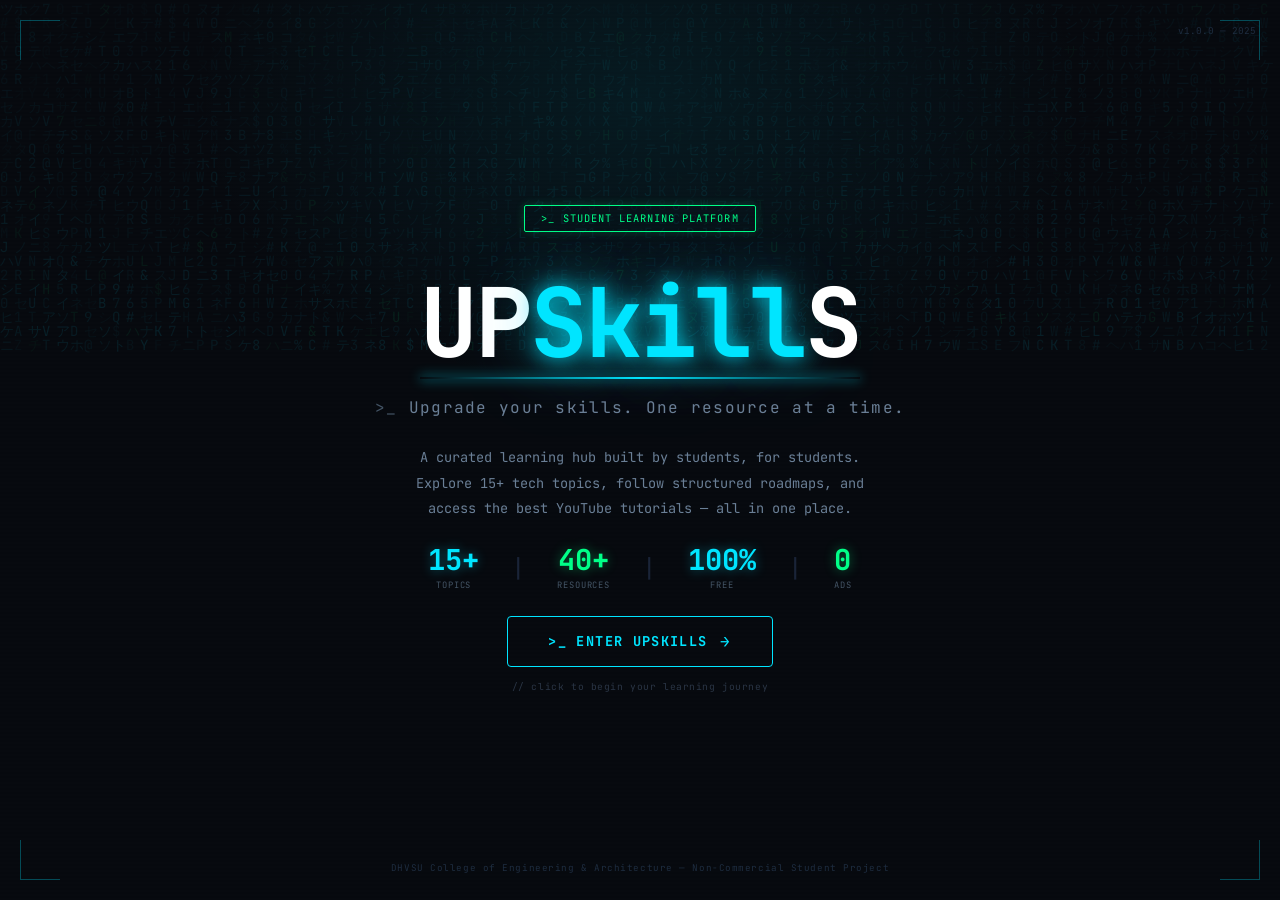
==== commit 7589054f: "intro added" ====
--- a/intro.html
+++ b/intro.html
@@ -410,7 +410,6 @@
       }, 800);
     }
 
-    // Keyboard shortcut — Enter key
     document.addEventListener('keydown', (e) => {
       if (e.key === 'Enter') enterSite();
     });
